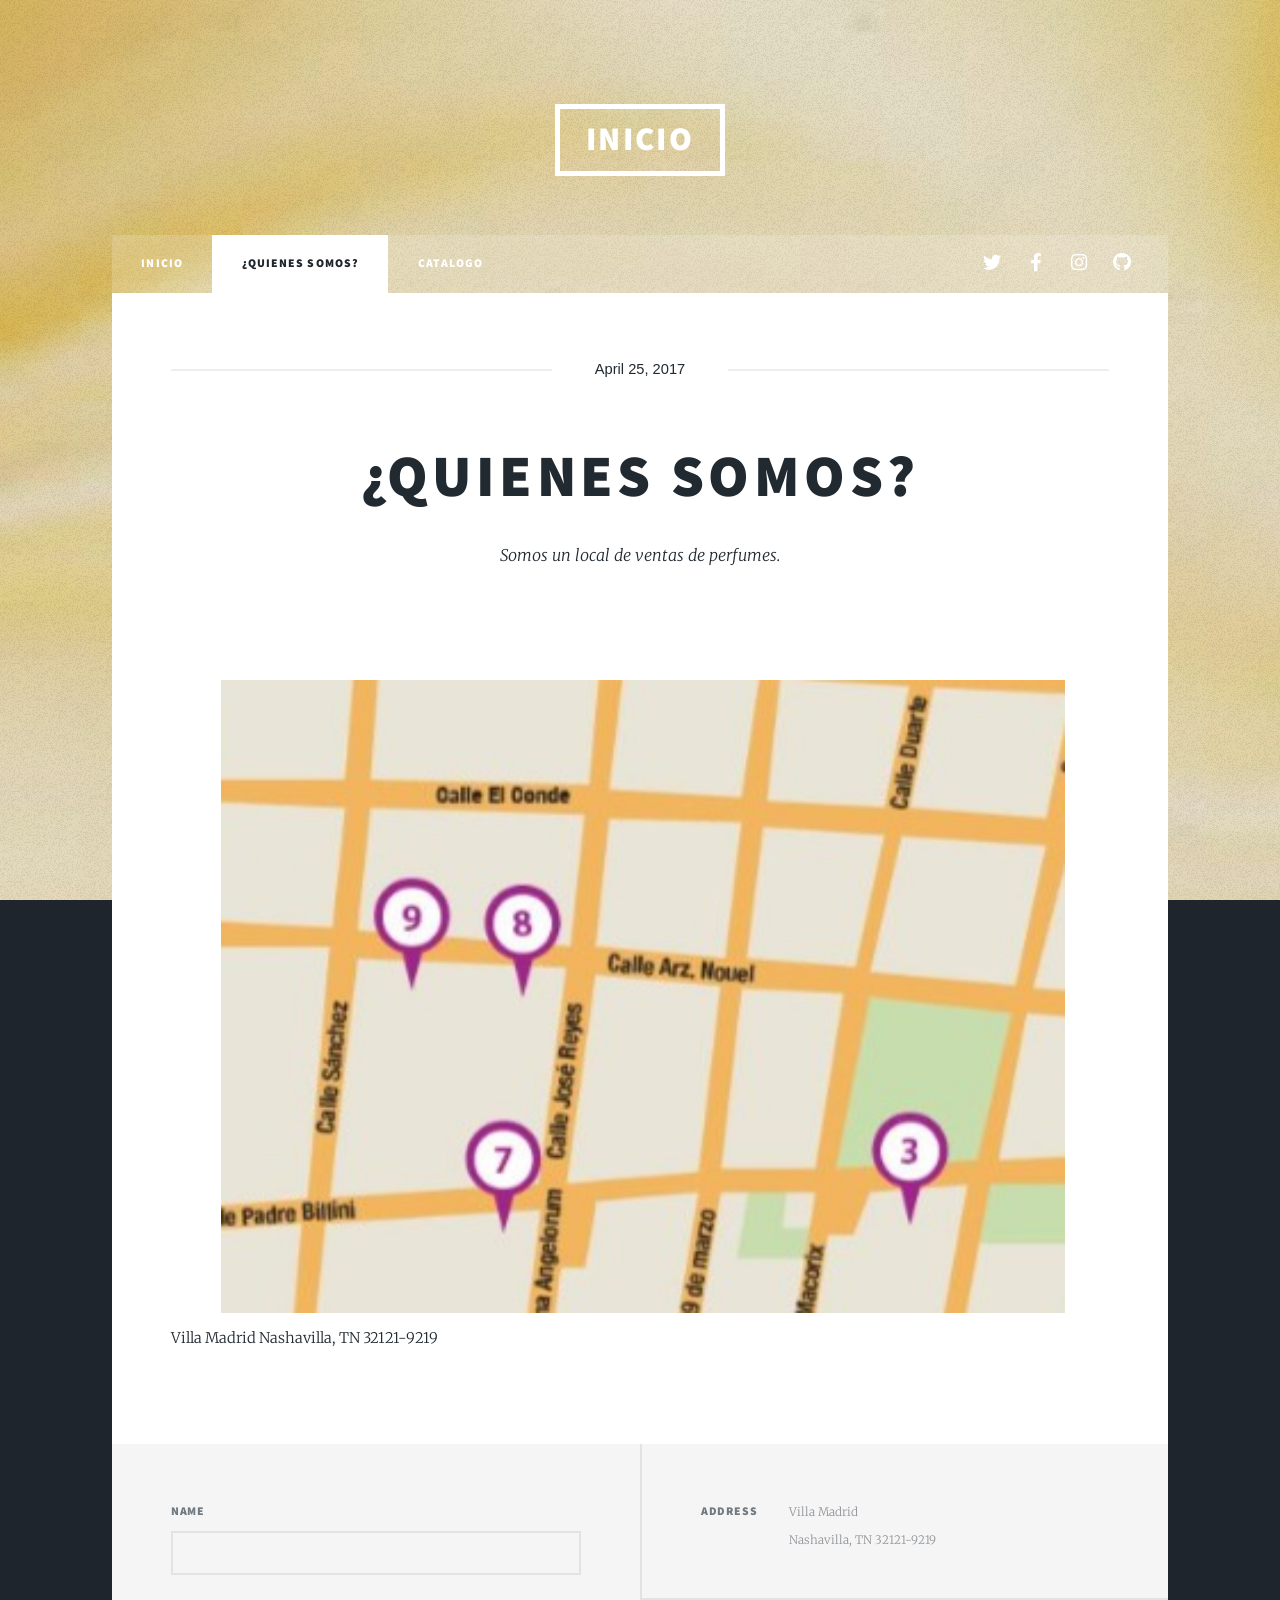
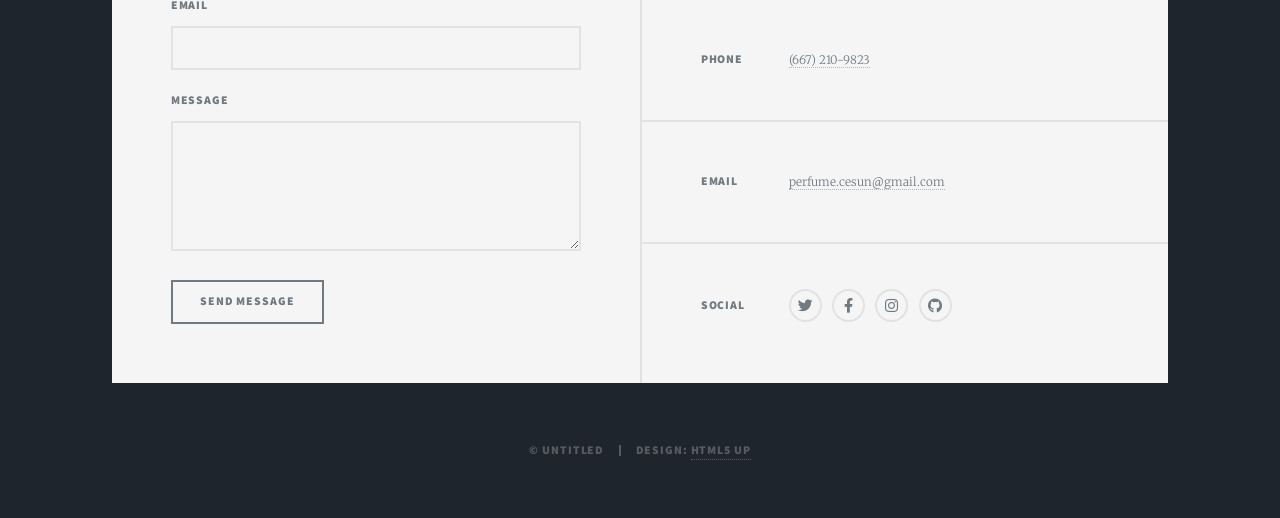
==== generic.html @ 626fb97f "primer commit" ====
<!DOCTYPE HTML>
<!--
	Massively by HTML5 UP
	html5up.net | @ajlkn
	Free for personal and commercial use under the CCA 3.0 license (html5up.net/license)
-->
<html>
	<head>
		<title>Generic Page - Massively by HTML5 UP</title>
		<meta charset="utf-8" />
		<meta name="viewport" content="width=device-width, initial-scale=1, user-scalable=no" />
		<link rel="stylesheet" href="assets/css/main.css" />
		<noscript><link rel="stylesheet" href="assets/css/noscript.css" /></noscript>
	</head>
	<body class="is-preload">

		<!-- Wrapper -->
			<div id="wrapper">

				<!-- Header -->
					<header id="header">
						<a href="index.html" class="logo">Inicio</a>
					</header>

				<!-- Nav -->
					<nav id="nav">
						<ul class="links">
							<li><a href="index.html">Inicio</a></li>
							<li class="active"><a href="generic.html">¿Quienes somos?</a></li>
							<li><a href="elements.html">Catalogo</a></li>
						</ul>
						<ul class="icons">
							<li><a href="#" class="icon brands fa-twitter"><span class="label">Twitter</span></a></li>
							<li><a href="#" class="icon brands fa-facebook-f"><span class="label">Facebook</span></a></li>
							<li><a href="#" class="icon brands fa-instagram"><span class="label">Instagram</span></a></li>
							<li><a href="#" class="icon brands fa-github"><span class="label">GitHub</span></a></li>
						</ul>
					</nav>

				<!-- Main -->
					<div id="main">

						<!-- Post -->
							<section class="post">
								<header class="major">
									<span class="date">April 25, 2017</span>
									<h1>¿Quienes somos?<br />
									</h1>
									<p>Somos un local de ventas de perfumes.</p>
								</header>
								<div class="image main"><img src="images/pic01.jpg" alt="" /></div>
								<p> Villa Madrid Nashavilla, TN 32121-9219 </p>

					</div>

				<!-- Footer -->
					<footer id="footer">
						<section>
							<form method="post" action="#">
								<div class="fields">
									<div class="field">
										<label for="name">Name</label>
										<input type="text" name="name" id="name" />
									</div>
									<div class="field">
										<label for="email">Email</label>
										<input type="text" name="email" id="email" />
									</div>
									<div class="field">
										<label for="message">Message</label>
										<textarea name="message" id="message" rows="3"></textarea>
									</div>
								</div>
								<ul class="actions">
									<li><input type="submit" value="Send Message" /></li>
								</ul>
							</form>
						</section>
						<section class="split contact">
						<section class="alt">
								<h3>Address</h3>
								<p>Villa Madrid<br />
								Nashavilla, TN 32121-9219</p>
							</section>
							<section>
								<h3>Phone</h3>
								<p><a href="#">(667) 210-9823</a></p>
							</section>
							<section>
								<h3>Email</h3>
								<p><a href="#">perfume.cesun@gmail.com</a></p>
							</section>
							<section>
								<h3>Social</h3>
								<ul class="icons alt">
									<li><a href="#" class="icon brands alt fa-twitter"><span class="label">Twitter</span></a></li>
									<li><a href="#" class="icon brands alt fa-facebook-f"><span class="label">Facebook</span></a></li>
									<li><a href="#" class="icon brands alt fa-instagram"><span class="label">Instagram</span></a></li>
									<li><a href="#" class="icon brands alt fa-github"><span class="label">GitHub</span></a></li>
								</ul>
							</section>
						</section>
					</footer>

				<!-- Copyright -->
					<div id="copyright">
						<ul><li>&copy; Untitled</li><li>Design: <a href="https://html5up.net">HTML5 UP</a></li></ul>
					</div>

			</div>

		<!-- Scripts -->
			<script src="assets/js/jquery.min.js"></script>
			<script src="assets/js/jquery.scrollex.min.js"></script>
			<script src="assets/js/jquery.scrolly.min.js"></script>
			<script src="assets/js/browser.min.js"></script>
			<script src="assets/js/breakpoints.min.js"></script>
			<script src="assets/js/util.js"></script>
			<script src="assets/js/main.js"></script>

	</body>
</html>
---- assets/css/main.css ----
@import url(fontawesome-all.min.css);
@import url("https://fonts.googleapis.com/css?family=Merriweather:300,700,300italic,700italic|Source+Sans+Pro:900");

/*
	Massively by HTML5 UP
	html5up.net | @ajlkn
	Free for personal and commercial use under the CCA 3.0 license (html5up.net/license)
*/

html, body, div, span, applet, object,
iframe, h1, h2, h3, h4, h5, h6, p, blockquote,
pre, a, abbr, acronym, address, big, cite,
code, del, dfn, em, img, ins, kbd, q, s, samp,
small, strike, strong, sub, sup, tt, var, b,
u, i, center, dl, dt, dd, ol, ul, li, fieldset,
form, label, legend, table, caption, tbody,
tfoot, thead, tr, th, td, article, aside,
canvas, details, embed, figure, figcaption,
footer, header, hgroup, menu, nav, output, ruby,
section, summary, time, mark, audio, video {
	margin: 0;
	padding: 0;
	border: 0;
	font-size: 100%;
	font: inherit;
	vertical-align: baseline;}

article, aside, details, figcaption, figure,
footer, header, hgroup, menu, nav, section {
	display: block;}

body {
	line-height: 1;
}

ol, ul {
	list-style: none;
}

blockquote, q {
	quotes: none;
}

	blockquote:before, blockquote:after, q:before, q:after {
		content: '';
		content: none;
	}

table {
	border-collapse: collapse;
	border-spacing: 0;
}

body {
	-webkit-text-size-adjust: none;
}

mark {
	background-color: transparent;
	color: inherit;
}

input::-moz-focus-inner {
	border: 0;
	padding: 0;
}

input, select, textarea {
	-moz-appearance: none;
	-webkit-appearance: none;
	-ms-appearance: none;
	appearance: none;
}

/* Basic */

	@-ms-viewport {
		width: device-width;
	}

	body {
		-ms-overflow-style: scrollbar;
	}

	@media screen and (max-width: 480px) {

		html, body {
			min-width: 320px;
		}

	}

	html {
		box-sizing: border-box;
	}

	*, *:before, *:after {
		box-sizing: inherit;
	}

	body {
		background-color: #1e252d;
	}

		body.is-preload *, body.is-preload *:before, body.is-preload *:after {
			-moz-animation: none !important;
			-webkit-animation: none !important;
			-ms-animation: none !important;
			animation: none !important;
			-moz-transition: none !important;
			-webkit-transition: none !important;
			-ms-transition: none !important;
			transition: none !important;
		}

/* Type */

	html {
		font-size: 16pt;
	}

		@media screen and (max-width: 1680px) {

			html {
				font-size: 12pt;
			}

		}

		@media screen and (max-width: 1280px) {

			html {
				font-size: 11pt;
			}

		}

		@media screen and (max-width: 360px) {

			html {
				font-size: 10pt;
			}

		}

	body {
		color: #212931;
	}

	body, input, select, textarea {
		font-family: "Merriweather", Georgia, serif;
		font-weight: 300;
		font-size: 1rem;
		line-height: 2.375;
	}

	a {
		-moz-transition: color 0.2s ease-in-out, background-color 0.2s ease-in-out, border-color 0.2s ease-in-out, box-shadow 0.2s ease-in-out;
		-webkit-transition: color 0.2s ease-in-out, background-color 0.2s ease-in-out, border-color 0.2s ease-in-out, box-shadow 0.2s ease-in-out;
		-ms-transition: color 0.2s ease-in-out, background-color 0.2s ease-in-out, border-color 0.2s ease-in-out, box-shadow 0.2s ease-in-out;
		transition: color 0.2s ease-in-out, background-color 0.2s ease-in-out, border-color 0.2s ease-in-out, box-shadow 0.2s ease-in-out;
		border-bottom: dotted 1px;
		text-decoration: none;
	}

		a:hover {
			border-bottom-color: transparent;
		}

	strong, b {
		font-weight: 600;
	}

	em, i {
		font-style: italic;
	}

	p {
		text-align: justify;
		margin: 0 0 2rem 0;
	}

	h1, h2, h3, h4, h5, h6 {
		font-family: "Source Sans Pro", Helvetica, sans-serif;
		font-weight: 900;
		line-height: 1.5;
		letter-spacing: 0.075em;
		text-transform: uppercase;
		margin: 0 0 1rem 0;
	}

		h1 a, h2 a, h3 a, h4 a, h5 a, h6 a {
			border-bottom: 0;
			color: inherit;
			text-decoration: none;
		}

	h1 {
		font-size: 4rem;
		line-height: 1.1;
		margin: 0 0 2rem 0;
	}

	h2 {
		font-size: 1.75rem;
		line-height: 1.3;
		margin: 0 0 1.5rem 0;
	}

	h3 {
		font-size: 1.25rem;
		margin: 0 0 1.5rem 0;
	}

	h4 {
		font-size: 1rem;
	}

	h5 {
		font-size: 0.9rem;
	}

	h6 {
		font-size: 0.8rem;
	}

	sub {
		font-size: 0.8rem;
		position: relative;
		top: 0.5rem;
	}

	sup {
		font-size: 0.8rem;
		position: relative;
		top: -0.5rem;
	}

	blockquote {
		border-left: solid 4px;
		font-style: italic;
		margin: 0 0 2rem 0;
		padding: 0.5rem 0 0.5rem 2rem;
	}

	code {
		border: solid 2px;
		font-family: "Courier New", monospace;
		font-size: 0.9rem;
		margin: 0 0.25rem;
		padding: 0.25rem 0.65rem;
	}

	pre {
		-webkit-overflow-scrolling: touch;
		font-family: "Courier New", monospace;
		font-size: 0.9rem;
		margin: 0 0 2rem 0;
	}

		pre code {
			display: block;
			line-height: 1.75;
			padding: 1rem 1.5rem;
			overflow-x: auto;
		}

	hr {
		border: 0;
		border-bottom: solid 2px;
		margin: 3rem 0;
	}

		hr.major {
			margin: 5rem 0;
		}

	.align-left {
		text-align: left;
	}

	.align-center {
		text-align: center;
	}

	.align-right {
		text-align: right;
	}

	input, select, textarea {
		color: #212931;
	}

	a {
		color: #212931;
		border-bottom-color: rgba(33, 41, 49, 0.5);
	}

		a:hover {
			border-bottom-color: transparent;
			color: #18bfef !important;
		}

	strong, b {
		color: #212931;
	}

	h1, h2, h3, h4, h5, h6 {
		color: #212931;
	}

	blockquote {
		border-left-color: #eeeeee;
	}

	code {
		background: rgba(220, 220, 220, 0.25);
		border-color: #eeeeee;
	}

	hr {
		border-bottom-color: #eeeeee;
	}

/* Row */

	.row {
		display: flex;
		flex-wrap: wrap;
		box-sizing: border-box;
		align-items: stretch;
	}

		.row > * {
			box-sizing: border-box;
		}

		.row.gtr-uniform > * > :last-child {
			margin-bottom: 0;
		}

		.row.aln-left {
			justify-content: flex-start;
		}

		.row.aln-center {
			justify-content: center;
		}

		.row.aln-right {
			justify-content: flex-end;
		}

		.row.aln-top {
			align-items: flex-start;
		}

		.row.aln-middle {
			align-items: center;
		}

		.row.aln-bottom {
			align-items: flex-end;
		}

		.row > .imp {
			order: -1;
		}

		.row > .col-1 {
			width: 8.33333%;
		}

		.row > .off-1 {
			margin-left: 8.33333%;
		}

		.row > .col-2 {
			width: 16.66667%;
		}

		.row > .off-2 {
			margin-left: 16.66667%;
		}

		.row > .col-3 {
			width: 25%;
		}

		.row > .off-3 {
			margin-left: 25%;
		}

		.row > .col-4 {
			width: 33.33333%;
		}

		.row > .off-4 {
			margin-left: 33.33333%;
		}

		.row > .col-5 {
			width: 41.66667%;
		}

		.row > .off-5 {
			margin-left: 41.66667%;
		}

		.row > .col-6 {
			width: 50%;
		}

		.row > .off-6 {
			margin-left: 50%;
		}

		.row > .col-7 {
			width: 58.33333%;
		}

		.row > .off-7 {
			margin-left: 58.33333%;
		}

		.row > .col-8 {
			width: 66.66667%;
		}

		.row > .off-8 {
			margin-left: 66.66667%;
		}

		.row > .col-9 {
			width: 75%;
		}

		.row > .off-9 {
			margin-left: 75%;
		}

		.row > .col-10 {
			width: 83.33333%;
		}

		.row > .off-10 {
			margin-left: 83.33333%;
		}

		.row > .col-11 {
			width: 91.66667%;
		}

		.row > .off-11 {
			margin-left: 91.66667%;
		}

		.row > .col-12 {
			width: 100%;
		}

		.row > .off-12 {
			margin-left: 100%;
		}

		.row.gtr-0 {
			margin-top: 0;
			margin-left: 0rem;
		}

			.row.gtr-0 > * {
				padding: 0 0 0 0rem;
			}

			.row.gtr-0.gtr-uniform {
				margin-top: 0rem;
			}

				.row.gtr-0.gtr-uniform > * {
					padding-top: 0rem;
				}

		.row.gtr-25 {
			margin-top: 0;
			margin-left: -0.375rem;
		}

			.row.gtr-25 > * {
				padding: 0 0 0 0.375rem;
			}

			.row.gtr-25.gtr-uniform {
				margin-top: -0.375rem;
			}

				.row.gtr-25.gtr-uniform > * {
					padding-top: 0.375rem;
				}

		.row.gtr-50 {
			margin-top: 0;
			margin-left: -0.75rem;
		}

			.row.gtr-50 > * {
				padding: 0 0 0 0.75rem;
			}

			.row.gtr-50.gtr-uniform {
				margin-top: -0.75rem;
			}

				.row.gtr-50.gtr-uniform > * {
					padding-top: 0.75rem;
				}

		.row {
			margin-top: 0;
			margin-left: -1.5rem;
		}

			.row > * {
				padding: 0 0 0 1.5rem;
			}

			.row.gtr-uniform {
				margin-top: -1.5rem;
			}

				.row.gtr-uniform > * {
					padding-top: 1.5rem;
				}

		.row.gtr-150 {
			margin-top: 0;
			margin-left: -2.25rem;
		}

			.row.gtr-150 > * {
				padding: 0 0 0 2.25rem;
			}

			.row.gtr-150.gtr-uniform {
				margin-top: -2.25rem;
			}

				.row.gtr-150.gtr-uniform > * {
					padding-top: 2.25rem;
				}

		.row.gtr-200 {
			margin-top: 0;
			margin-left: -3rem;
		}

			.row.gtr-200 > * {
				padding: 0 0 0 3rem;
			}

			.row.gtr-200.gtr-uniform {
				margin-top: -3rem;
			}

				.row.gtr-200.gtr-uniform > * {
					padding-top: 3rem;
				}

		@media screen and (max-width: 1680px) {

			.row {
				display: flex;
				flex-wrap: wrap;
				box-sizing: border-box;
				align-items: stretch;
			}

				.row > * {
					box-sizing: border-box;
				}

				.row.gtr-uniform > * > :last-child {
					margin-bottom: 0;
				}

				.row.aln-left {
					justify-content: flex-start;
				}

				.row.aln-center {
					justify-content: center;
				}

				.row.aln-right {
					justify-content: flex-end;
				}

				.row.aln-top {
					align-items: flex-start;
				}

				.row.aln-middle {
					align-items: center;
				}

				.row.aln-bottom {
					align-items: flex-end;
				}

				.row > .imp-xlarge {
					order: -1;
				}

				.row > .col-1-xlarge {
					width: 8.33333%;
				}

				.row > .off-1-xlarge {
					margin-left: 8.33333%;
				}

				.row > .col-2-xlarge {
					width: 16.66667%;
				}

				.row > .off-2-xlarge {
					margin-left: 16.66667%;
				}

				.row > .col-3-xlarge {
					width: 25%;
				}

				.row > .off-3-xlarge {
					margin-left: 25%;
				}

				.row > .col-4-xlarge {
					width: 33.33333%;
				}

				.row > .off-4-xlarge {
					margin-left: 33.33333%;
				}

				.row > .col-5-xlarge {
					width: 41.66667%;
				}

				.row > .off-5-xlarge {
					margin-left: 41.66667%;
				}

				.row > .col-6-xlarge {
					width: 50%;
				}

				.row > .off-6-xlarge {
					margin-left: 50%;
				}

				.row > .col-7-xlarge {
					width: 58.33333%;
				}

				.row > .off-7-xlarge {
					margin-left: 58.33333%;
				}

				.row > .col-8-xlarge {
					width: 66.66667%;
				}

				.row > .off-8-xlarge {
					margin-left: 66.66667%;
				}

				.row > .col-9-xlarge {
					width: 75%;
				}

				.row > .off-9-xlarge {
					margin-left: 75%;
				}

				.row > .col-10-xlarge {
					width: 83.33333%;
				}

				.row > .off-10-xlarge {
					margin-left: 83.33333%;
				}

				.row > .col-11-xlarge {
					width: 91.66667%;
				}

				.row > .off-11-xlarge {
					margin-left: 91.66667%;
				}

				.row > .col-12-xlarge {
					width: 100%;
				}

				.row > .off-12-xlarge {
					margin-left: 100%;
				}

				.row.gtr-0 {
					margin-top: 0;
					margin-left: 0rem;
				}

					.row.gtr-0 > * {
						padding: 0 0 0 0rem;
					}

					.row.gtr-0.gtr-uniform {
						margin-top: 0rem;
					}

						.row.gtr-0.gtr-uniform > * {
							padding-top: 0rem;
						}

				.row.gtr-25 {
					margin-top: 0;
					margin-left: -0.375rem;
				}

					.row.gtr-25 > * {
						padding: 0 0 0 0.375rem;
					}

					.row.gtr-25.gtr-uniform {
						margin-top: -0.375rem;
					}

						.row.gtr-25.gtr-uniform > * {
							padding-top: 0.375rem;
						}

				.row.gtr-50 {
					margin-top: 0;
					margin-left: -0.75rem;
				}

					.row.gtr-50 > * {
						padding: 0 0 0 0.75rem;
					}

					.row.gtr-50.gtr-uniform {
						margin-top: -0.75rem;
					}

						.row.gtr-50.gtr-uniform > * {
							padding-top: 0.75rem;
						}

				.row {
					margin-top: 0;
					margin-left: -1.5rem;
				}

					.row > * {
						padding: 0 0 0 1.5rem;
					}

					.row.gtr-uniform {
						margin-top: -1.5rem;
					}

						.row.gtr-uniform > * {
							padding-top: 1.5rem;
						}

				.row.gtr-150 {
					margin-top: 0;
					margin-left: -2.25rem;
				}

					.row.gtr-150 > * {
						padding: 0 0 0 2.25rem;
					}

					.row.gtr-150.gtr-uniform {
						margin-top: -2.25rem;
					}

						.row.gtr-150.gtr-uniform > * {
							padding-top: 2.25rem;
						}

				.row.gtr-200 {
					margin-top: 0;
					margin-left: -3rem;
				}

					.row.gtr-200 > * {
						padding: 0 0 0 3rem;
					}

					.row.gtr-200.gtr-uniform {
						margin-top: -3rem;
					}

						.row.gtr-200.gtr-uniform > * {
							padding-top: 3rem;
						}

		}

		@media screen and (max-width: 1280px) {

			.row {
				display: flex;
				flex-wrap: wrap;
				box-sizing: border-box;
				align-items: stretch;
			}

				.row > * {
					box-sizing: border-box;
				}

				.row.gtr-uniform > * > :last-child {
					margin-bottom: 0;
				}

				.row.aln-left {
					justify-content: flex-start;
				}

				.row.aln-center {
					justify-content: center;
				}

				.row.aln-right {
					justify-content: flex-end;
				}

				.row.aln-top {
					align-items: flex-start;
				}

				.row.aln-middle {
					align-items: center;
				}

				.row.aln-bottom {
					align-items: flex-end;
				}

				.row > .imp-large {
					order: -1;
				}

				.row > .col-1-large {
					width: 8.33333%;
				}

				.row > .off-1-large {
					margin-left: 8.33333%;
				}

				.row > .col-2-large {
					width: 16.66667%;
				}

				.row > .off-2-large {
					margin-left: 16.66667%;
				}

				.row > .col-3-large {
					width: 25%;
				}

				.row > .off-3-large {
					margin-left: 25%;
				}

				.row > .col-4-large {
					width: 33.33333%;
				}

				.row > .off-4-large {
					margin-left: 33.33333%;
				}

				.row > .col-5-large {
					width: 41.66667%;
				}

				.row > .off-5-large {
					margin-left: 41.66667%;
				}

				.row > .col-6-large {
					width: 50%;
				}

				.row > .off-6-large {
					margin-left: 50%;
				}

				.row > .col-7-large {
					width: 58.33333%;
				}

				.row > .off-7-large {
					margin-left: 58.33333%;
				}

				.row > .col-8-large {
					width: 66.66667%;
				}

				.row > .off-8-large {
					margin-left: 66.66667%;
				}

				.row > .col-9-large {
					width: 75%;
				}

				.row > .off-9-large {
					margin-left: 75%;
				}

				.row > .col-10-large {
					width: 83.33333%;
				}

				.row > .off-10-large {
					margin-left: 83.33333%;
				}

				.row > .col-11-large {
					width: 91.66667%;
				}

				.row > .off-11-large {
					margin-left: 91.66667%;
				}

				.row > .col-12-large {
					width: 100%;
				}

				.row > .off-12-large {
					margin-left: 100%;
				}

				.row.gtr-0 {
					margin-top: 0;
					margin-left: 0rem;
				}

					.row.gtr-0 > * {
						padding: 0 0 0 0rem;
					}

					.row.gtr-0.gtr-uniform {
						margin-top: 0rem;
					}

						.row.gtr-0.gtr-uniform > * {
							padding-top: 0rem;
						}

				.row.gtr-25 {
					margin-top: 0;
					margin-left: -0.375rem;
				}

					.row.gtr-25 > * {
						padding: 0 0 0 0.375rem;
					}

					.row.gtr-25.gtr-uniform {
						margin-top: -0.375rem;
					}

						.row.gtr-25.gtr-uniform > * {
							padding-top: 0.375rem;
						}

				.row.gtr-50 {
					margin-top: 0;
					margin-left: -0.75rem;
				}

					.row.gtr-50 > * {
						padding: 0 0 0 0.75rem;
					}

					.row.gtr-50.gtr-uniform {
						margin-top: -0.75rem;
					}

						.row.gtr-50.gtr-uniform > * {
							padding-top: 0.75rem;
						}

				.row {
					margin-top: 0;
					margin-left: -1.5rem;
				}

					.row > * {
						padding: 0 0 0 1.5rem;
					}

					.row.gtr-uniform {
						margin-top: -1.5rem;
					}

						.row.gtr-uniform > * {
							padding-top: 1.5rem;
						}

				.row.gtr-150 {
					margin-top: 0;
					margin-left: -2.25rem;
				}

					.row.gtr-150 > * {
						padding: 0 0 0 2.25rem;
					}

					.row.gtr-150.gtr-uniform {
						margin-top: -2.25rem;
					}

						.row.gtr-150.gtr-uniform > * {
							padding-top: 2.25rem;
						}

				.row.gtr-200 {
					margin-top: 0;
					margin-left: -3rem;
				}

					.row.gtr-200 > * {
						padding: 0 0 0 3rem;
					}

					.row.gtr-200.gtr-uniform {
						margin-top: -3rem;
					}

						.row.gtr-200.gtr-uniform > * {
							padding-top: 3rem;
						}

		}

		@media screen and (max-width: 980px) {

			.row {
				display: flex;
				flex-wrap: wrap;
				box-sizing: border-box;
				align-items: stretch;
			}

				.row > * {
					box-sizing: border-box;
				}

				.row.gtr-uniform > * > :last-child {
					margin-bottom: 0;
				}

				.row.aln-left {
					justify-content: flex-start;
				}

				.row.aln-center {
					justify-content: center;
				}

				.row.aln-right {
					justify-content: flex-end;
				}

				.row.aln-top {
					align-items: flex-start;
				}

				.row.aln-middle {
					align-items: center;
				}

				.row.aln-bottom {
					align-items: flex-end;
				}

				.row > .imp-medium {
					order: -1;
				}

				.row > .col-1-medium {
					width: 8.33333%;
				}

				.row > .off-1-medium {
					margin-left: 8.33333%;
				}

				.row > .col-2-medium {
					width: 16.66667%;
				}

				.row > .off-2-medium {
					margin-left: 16.66667%;
				}

				.row > .col-3-medium {
					width: 25%;
				}

				.row > .off-3-medium {
					margin-left: 25%;
				}

				.row > .col-4-medium {
					width: 33.33333%;
				}

				.row > .off-4-medium {
					margin-left: 33.33333%;
				}

				.row > .col-5-medium {
					width: 41.66667%;
				}

				.row > .off-5-medium {
					margin-left: 41.66667%;
				}

				.row > .col-6-medium {
					width: 50%;
				}

				.row > .off-6-medium {
					margin-left: 50%;
				}

				.row > .col-7-medium {
					width: 58.33333%;
				}

				.row > .off-7-medium {
					margin-left: 58.33333%;
				}

				.row > .col-8-medium {
					width: 66.66667%;
				}

				.row > .off-8-medium {
					margin-left: 66.66667%;
				}

				.row > .col-9-medium {
					width: 75%;
				}

				.row > .off-9-medium {
					margin-left: 75%;
				}

				.row > .col-10-medium {
					width: 83.33333%;
				}

				.row > .off-10-medium {
					margin-left: 83.33333%;
				}

				.row > .col-11-medium {
					width: 91.66667%;
				}

				.row > .off-11-medium {
					margin-left: 91.66667%;
				}

				.row > .col-12-medium {
					width: 100%;
				}

				.row > .off-12-medium {
					margin-left: 100%;
				}

				.row.gtr-0 {
					margin-top: 0;
					margin-left: 0rem;
				}

					.row.gtr-0 > * {
						padding: 0 0 0 0rem;
					}

					.row.gtr-0.gtr-uniform {
						margin-top: 0rem;
					}

						.row.gtr-0.gtr-uniform > * {
							padding-top: 0rem;
						}

				.row.gtr-25 {
					margin-top: 0;
					margin-left: -0.375rem;
				}

					.row.gtr-25 > * {
						padding: 0 0 0 0.375rem;
					}

					.row.gtr-25.gtr-uniform {
						margin-top: -0.375rem;
					}

						.row.gtr-25.gtr-uniform > * {
							padding-top: 0.375rem;
						}

				.row.gtr-50 {
					margin-top: 0;
					margin-left: -0.75rem;
				}

					.row.gtr-50 > * {
						padding: 0 0 0 0.75rem;
					}

					.row.gtr-50.gtr-uniform {
						margin-top: -0.75rem;
					}

						.row.gtr-50.gtr-uniform > * {
							padding-top: 0.75rem;
						}

				.row {
					margin-top: 0;
					margin-left: -1.5rem;
				}

					.row > * {
						padding: 0 0 0 1.5rem;
					}

					.row.gtr-uniform {
						margin-top: -1.5rem;
					}

						.row.gtr-uniform > * {
							padding-top: 1.5rem;
						}

				.row.gtr-150 {
					margin-top: 0;
					margin-left: -2.25rem;
				}

					.row.gtr-150 > * {
						padding: 0 0 0 2.25rem;
					}

					.row.gtr-150.gtr-uniform {
						margin-top: -2.25rem;
					}

						.row.gtr-150.gtr-uniform > * {
							padding-top: 2.25rem;
						}

				.row.gtr-200 {
					margin-top: 0;
					margin-left: -3rem;
				}

					.row.gtr-200 > * {
						padding: 0 0 0 3rem;
					}

					.row.gtr-200.gtr-uniform {
						margin-top: -3rem;
					}

						.row.gtr-200.gtr-uniform > * {
							padding-top: 3rem;
						}

		}

		@media screen and (max-width: 736px) {

			.row {
				display: flex;
				flex-wrap: wrap;
				box-sizing: border-box;
				align-items: stretch;
			}

				.row > * {
					box-sizing: border-box;
				}

				.row.gtr-uniform > * > :last-child {
					margin-bottom: 0;
				}

				.row.aln-left {
					justify-content: flex-start;
				}

				.row.aln-center {
					justify-content: center;
				}

				.row.aln-right {
					justify-content: flex-end;
				}

				.row.aln-top {
					align-items: flex-start;
				}

				.row.aln-middle {
					align-items: center;
				}

				.row.aln-bottom {
					align-items: flex-end;
				}

				.row > .imp-small {
					order: -1;
				}

				.row > .col-1-small {
					width: 8.33333%;
				}

				.row > .off-1-small {
					margin-left: 8.33333%;
				}

				.row > .col-2-small {
					width: 16.66667%;
				}

				.row > .off-2-small {
					margin-left: 16.66667%;
				}

				.row > .col-3-small {
					width: 25%;
				}

				.row > .off-3-small {
					margin-left: 25%;
				}

				.row > .col-4-small {
					width: 33.33333%;
				}

				.row > .off-4-small {
					margin-left: 33.33333%;
				}

				.row > .col-5-small {
					width: 41.66667%;
				}

				.row > .off-5-small {
					margin-left: 41.66667%;
				}

				.row > .col-6-small {
					width: 50%;
				}

				.row > .off-6-small {
					margin-left: 50%;
				}

				.row > .col-7-small {
					width: 58.33333%;
				}

				.row > .off-7-small {
					margin-left: 58.33333%;
				}

				.row > .col-8-small {
					width: 66.66667%;
				}

				.row > .off-8-small {
					margin-left: 66.66667%;
				}

				.row > .col-9-small {
					width: 75%;
				}

				.row > .off-9-small {
					margin-left: 75%;
				}

				.row > .col-10-small {
					width: 83.33333%;
				}

				.row > .off-10-small {
					margin-left: 83.33333%;
				}

				.row > .col-11-small {
					width: 91.66667%;
				}

				.row > .off-11-small {
					margin-left: 91.66667%;
				}

				.row > .col-12-small {
					width: 100%;
				}

				.row > .off-12-small {
					margin-left: 100%;
				}

				.row.gtr-0 {
					margin-top: 0;
					margin-left: 0rem;
				}

					.row.gtr-0 > * {
						padding: 0 0 0 0rem;
					}

					.row.gtr-0.gtr-uniform {
						margin-top: 0rem;
					}

						.row.gtr-0.gtr-uniform > * {
							padding-top: 0rem;
						}

				.row.gtr-25 {
					margin-top: 0;
					margin-left: -0.375rem;
				}

					.row.gtr-25 > * {
						padding: 0 0 0 0.375rem;
					}

					.row.gtr-25.gtr-uniform {
						margin-top: -0.375rem;
					}

						.row.gtr-25.gtr-uniform > * {
							padding-top: 0.375rem;
						}

				.row.gtr-50 {
					margin-top: 0;
					margin-left: -0.75rem;
				}

					.row.gtr-50 > * {
						padding: 0 0 0 0.75rem;
					}

					.row.gtr-50.gtr-uniform {
						margin-top: -0.75rem;
					}

						.row.gtr-50.gtr-uniform > * {
							padding-top: 0.75rem;
						}

				.row {
					margin-top: 0;
					margin-left: -1.5rem;
				}

					.row > * {
						padding: 0 0 0 1.5rem;
					}

					.row.gtr-uniform {
						margin-top: -1.5rem;
					}

						.row.gtr-uniform > * {
							padding-top: 1.5rem;
						}

				.row.gtr-150 {
					margin-top: 0;
					margin-left: -2.25rem;
				}

					.row.gtr-150 > * {
						padding: 0 0 0 2.25rem;
					}

					.row.gtr-150.gtr-uniform {
						margin-top: -2.25rem;
					}

						.row.gtr-150.gtr-uniform > * {
							padding-top: 2.25rem;
						}

				.row.gtr-200 {
					margin-top: 0;
					margin-left: -3rem;
				}

					.row.gtr-200 > * {
						padding: 0 0 0 3rem;
					}

					.row.gtr-200.gtr-uniform {
						margin-top: -3rem;
					}

						.row.gtr-200.gtr-uniform > * {
							padding-top: 3rem;
						}

		}

		@media screen and (max-width: 480px) {

			.row {
				display: flex;
				flex-wrap: wrap;
				box-sizing: border-box;
				align-items: stretch;
			}

				.row > * {
					box-sizing: border-box;
				}

				.row.gtr-uniform > * > :last-child {
					margin-bottom: 0;
				}

				.row.aln-left {
					justify-content: flex-start;
				}

				.row.aln-center {
					justify-content: center;
				}

				.row.aln-right {
					justify-content: flex-end;
				}

				.row.aln-top {
					align-items: flex-start;
				}

				.row.aln-middle {
					align-items: center;
				}

				.row.aln-bottom {
					align-items: flex-end;
				}

				.row > .imp-xsmall {
					order: -1;
				}

				.row > .col-1-xsmall {
					width: 8.33333%;
				}

				.row > .off-1-xsmall {
					margin-left: 8.33333%;
				}

				.row > .col-2-xsmall {
					width: 16.66667%;
				}

				.row > .off-2-xsmall {
					margin-left: 16.66667%;
				}

				.row > .col-3-xsmall {
					width: 25%;
				}

				.row > .off-3-xsmall {
					margin-left: 25%;
				}

				.row > .col-4-xsmall {
					width: 33.33333%;
				}

				.row > .off-4-xsmall {
					margin-left: 33.33333%;
				}

				.row > .col-5-xsmall {
					width: 41.66667%;
				}

				.row > .off-5-xsmall {
					margin-left: 41.66667%;
				}

				.row > .col-6-xsmall {
					width: 50%;
				}

				.row > .off-6-xsmall {
					margin-left: 50%;
				}

				.row > .col-7-xsmall {
					width: 58.33333%;
				}

				.row > .off-7-xsmall {
					margin-left: 58.33333%;
				}

				.row > .col-8-xsmall {
					width: 66.66667%;
				}

				.row > .off-8-xsmall {
					margin-left: 66.66667%;
				}

				.row > .col-9-xsmall {
					width: 75%;
				}

				.row > .off-9-xsmall {
					margin-left: 75%;
				}

				.row > .col-10-xsmall {
					width: 83.33333%;
				}

				.row > .off-10-xsmall {
					margin-left: 83.33333%;
				}

				.row > .col-11-xsmall {
					width: 91.66667%;
				}

				.row > .off-11-xsmall {
					margin-left: 91.66667%;
				}

				.row > .col-12-xsmall {
					width: 100%;
				}

				.row > .off-12-xsmall {
					margin-left: 100%;
				}

				.row.gtr-0 {
					margin-top: 0;
					margin-left: 0rem;
				}

					.row.gtr-0 > * {
						padding: 0 0 0 0rem;
					}

					.row.gtr-0.gtr-uniform {
						margin-top: 0rem;
					}

						.row.gtr-0.gtr-uniform > * {
							padding-top: 0rem;
						}

				.row.gtr-25 {
					margin-top: 0;
					margin-left: -0.375rem;
				}

					.row.gtr-25 > * {
						padding: 0 0 0 0.375rem;
					}

					.row.gtr-25.gtr-uniform {
						margin-top: -0.375rem;
					}

						.row.gtr-25.gtr-uniform > * {
							padding-top: 0.375rem;
						}

				.row.gtr-50 {
					margin-top: 0;
					margin-left: -0.75rem;
				}

					.row.gtr-50 > * {
						padding: 0 0 0 0.75rem;
					}

					.row.gtr-50.gtr-uniform {
						margin-top: -0.75rem;
					}

						.row.gtr-50.gtr-uniform > * {
							padding-top: 0.75rem;
						}

				.row {
					margin-top: 0;
					margin-left: -1.5rem;
				}

					.row > * {
						padding: 0 0 0 1.5rem;
					}

					.row.gtr-uniform {
						margin-top: -1.5rem;
					}

						.row.gtr-uniform > * {
							padding-top: 1.5rem;
						}

				.row.gtr-150 {
					margin-top: 0;
					margin-left: -2.25rem;
				}

					.row.gtr-150 > * {
						padding: 0 0 0 2.25rem;
					}

					.row.gtr-150.gtr-uniform {
						margin-top: -2.25rem;
					}

						.row.gtr-150.gtr-uniform > * {
							padding-top: 2.25rem;
						}

				.row.gtr-200 {
					margin-top: 0;
					margin-left: -3rem;
				}

					.row.gtr-200 > * {
						padding: 0 0 0 3rem;
					}

					.row.gtr-200.gtr-uniform {
						margin-top: -3rem;
					}

						.row.gtr-200.gtr-uniform > * {
							padding-top: 3rem;
						}

		}

		@media screen and (max-width: 360px) {

			.row {
				display: flex;
				flex-wrap: wrap;
				box-sizing: border-box;
				align-items: stretch;
			}

				.row > * {
					box-sizing: border-box;
				}

				.row.gtr-uniform > * > :last-child {
					margin-bottom: 0;
				}

				.row.aln-left {
					justify-content: flex-start;
				}

				.row.aln-center {
					justify-content: center;
				}

				.row.aln-right {
					justify-content: flex-end;
				}

				.row.aln-top {
					align-items: flex-start;
				}

				.row.aln-middle {
					align-items: center;
				}

				.row.aln-bottom {
					align-items: flex-end;
				}

				.row > .imp-xxsmall {
					order: -1;
				}

				.row > .col-1-xxsmall {
					width: 8.33333%;
				}

				.row > .off-1-xxsmall {
					margin-left: 8.33333%;
				}

				.row > .col-2-xxsmall {
					width: 16.66667%;
				}

				.row > .off-2-xxsmall {
					margin-left: 16.66667%;
				}

				.row > .col-3-xxsmall {
					width: 25%;
				}

				.row > .off-3-xxsmall {
					margin-left: 25%;
				}

				.row > .col-4-xxsmall {
					width: 33.33333%;
				}

				.row > .off-4-xxsmall {
					margin-left: 33.33333%;
				}

				.row > .col-5-xxsmall {
					width: 41.66667%;
				}

				.row > .off-5-xxsmall {
					margin-left: 41.66667%;
				}

				.row > .col-6-xxsmall {
					width: 50%;
				}

				.row > .off-6-xxsmall {
					margin-left: 50%;
				}

				.row > .col-7-xxsmall {
					width: 58.33333%;
				}

				.row > .off-7-xxsmall {
					margin-left: 58.33333%;
				}

				.row > .col-8-xxsmall {
					width: 66.66667%;
				}

				.row > .off-8-xxsmall {
					margin-left: 66.66667%;
				}

				.row > .col-9-xxsmall {
					width: 75%;
				}

				.row > .off-9-xxsmall {
					margin-left: 75%;
				}

				.row > .col-10-xxsmall {
					width: 83.33333%;
				}

				.row > .off-10-xxsmall {
					margin-left: 83.33333%;
				}

				.row > .col-11-xxsmall {
					width: 91.66667%;
				}

				.row > .off-11-xxsmall {
					margin-left: 91.66667%;
				}

				.row > .col-12-xxsmall {
					width: 100%;
				}

				.row > .off-12-xxsmall {
					margin-left: 100%;
				}

				.row.gtr-0 {
					margin-top: 0;
					margin-left: 0rem;
				}

					.row.gtr-0 > * {
						padding: 0 0 0 0rem;
					}

					.row.gtr-0.gtr-uniform {
						margin-top: 0rem;
					}

						.row.gtr-0.gtr-uniform > * {
							padding-top: 0rem;
						}

				.row.gtr-25 {
					margin-top: 0;
					margin-left: -0.375rem;
				}

					.row.gtr-25 > * {
						padding: 0 0 0 0.375rem;
					}

					.row.gtr-25.gtr-uniform {
						margin-top: -0.375rem;
					}

						.row.gtr-25.gtr-uniform > * {
							padding-top: 0.375rem;
						}

				.row.gtr-50 {
					margin-top: 0;
					margin-left: -0.75rem;
				}

					.row.gtr-50 > * {
						padding: 0 0 0 0.75rem;
					}

					.row.gtr-50.gtr-uniform {
						margin-top: -0.75rem;
					}

						.row.gtr-50.gtr-uniform > * {
							padding-top: 0.75rem;
						}

				.row {
					margin-top: 0;
					margin-left: -1.5rem;
				}

					.row > * {
						padding: 0 0 0 1.5rem;
					}

					.row.gtr-uniform {
						margin-top: -1.5rem;
					}

						.row.gtr-uniform > * {
							padding-top: 1.5rem;
						}

				.row.gtr-150 {
					margin-top: 0;
					margin-left: -2.25rem;
				}

					.row.gtr-150 > * {
						padding: 0 0 0 2.25rem;
					}

					.row.gtr-150.gtr-uniform {
						margin-top: -2.25rem;
					}

						.row.gtr-150.gtr-uniform > * {
							padding-top: 2.25rem;
						}

				.row.gtr-200 {
					margin-top: 0;
					margin-left: -3rem;
				}

					.row.gtr-200 > * {
						padding: 0 0 0 3rem;
					}

					.row.gtr-200.gtr-uniform {
						margin-top: -3rem;
					}

						.row.gtr-200.gtr-uniform > * {
							padding-top: 3rem;
						}

		}

/* Box */

	.box {
		border: solid 2px;
		margin-bottom: 2rem;
		padding: 1.5rem;
	}

		.box > :last-child,
		.box > :last-child > :last-child,
		.box > :last-child > :last-child > :last-child {
			margin-bottom: 0;
		}

		.box.alt {
			border: 0;
			border-radius: 0;
			padding: 0;
		}

	.box {
		border-color: #eeeeee;
	}

/* Button */

	input[type="submit"],
	input[type="reset"],
	input[type="button"],
	button,
	.button {
		-moz-appearance: none;
		-webkit-appearance: none;
		-ms-appearance: none;
		appearance: none;
		-moz-transition: background-color 0.2s ease-in-out, box-shadow 0.2s ease-in-out, color 0.2s ease-in-out;
		-webkit-transition: background-color 0.2s ease-in-out, box-shadow 0.2s ease-in-out, color 0.2s ease-in-out;
		-ms-transition: background-color 0.2s ease-in-out, box-shadow 0.2s ease-in-out, color 0.2s ease-in-out;
		transition: background-color 0.2s ease-in-out, box-shadow 0.2s ease-in-out, color 0.2s ease-in-out;
		border: 0;
		border-radius: 0;
		cursor: pointer;
		display: inline-block;
		font-family: "Source Sans Pro", Helvetica, sans-serif;
		font-size: 0.8rem;
		font-weight: 900;
		letter-spacing: 0.075em;
		height: 3rem;
		line-height: 3rem;
		padding: 0 2rem;
		text-align: center;
		text-decoration: none;
		text-transform: uppercase;
		white-space: nowrap;
	}

		input[type="submit"].icon:before,
		input[type="reset"].icon:before,
		input[type="button"].icon:before,
		button.icon:before,
		.button.icon:before {
			margin-right: 0.5rem;
		}

		input[type="submit"].icon.solo,
		input[type="reset"].icon.solo,
		input[type="button"].icon.solo,
		button.icon.solo,
		.button.icon.solo {
			position: relative;
			width: 4rem;
			height: 4rem;
			line-height: 4rem;
			border-radius: 4rem;
			text-indent: 4rem;
			overflow: hidden;
			padding: 0;
			white-space: nowrap;
		}

			input[type="submit"].icon.solo:before,
			input[type="reset"].icon.solo:before,
			input[type="button"].icon.solo:before,
			button.icon.solo:before,
			.button.icon.solo:before {
				position: absolute;
				display: block;
				top: 0;
				left: 0;
				width: inherit;
				height: inherit;
				line-height: inherit;
				font-size: 1.25rem;
				margin-right: 0;
				text-align: center;
				text-indent: 0;
			}

		input[type="submit"].fit,
		input[type="reset"].fit,
		input[type="button"].fit,
		button.fit,
		.button.fit {
			width: 100%;
		}

		input[type="submit"].small,
		input[type="reset"].small,
		input[type="button"].small,
		button.small,
		.button.small {
			font-size: 0.7rem;
			height: 2.5rem;
			line-height: 2.5rem;
			padding: 0 1.5rem;
		}

		input[type="submit"].large,
		input[type="reset"].large,
		input[type="button"].large,
		button.large,
		.button.large {
			font-size: 0.9rem;
			height: 3.5rem;
			line-height: 3.5rem;
			padding: 0 2.75rem;
		}

		@media screen and (max-width: 980px) {

			input[type="submit"],
			input[type="reset"],
			input[type="button"],
			button,
			.button {
				font-size: 0.9rem;
				height: 3.25rem;
				line-height: 3.25rem;
			}

				input[type="submit"].large,
				input[type="reset"].large,
				input[type="button"].large,
				button.large,
				.button.large {
					font-size: 1rem;
					height: 3.75rem;
					line-height: 3.75rem;
				}

		}

		input[type="submit"].disabled, input[type="submit"]:disabled,
		input[type="reset"].disabled,
		input[type="reset"]:disabled,
		input[type="button"].disabled,
		input[type="button"]:disabled,
		button.disabled,
		button:disabled,
		.button.disabled,
		.button:disabled {
			pointer-events: none;
			opacity: 0.25;
		}

	input[type="submit"],
	input[type="reset"],
	input[type="button"],
	button,
	.button {
		background-color: transparent;
		box-shadow: inset 0 0 0 2px #212931;
		color: #212931 !important;
	}

		input[type="submit"]:hover,
		input[type="reset"]:hover,
		input[type="button"]:hover,
		button:hover,
		.button:hover {
			box-shadow: inset 0 0 0 2px #18bfef;
			color: #18bfef !important;
		}

		input[type="submit"].primary,
		input[type="reset"].primary,
		input[type="button"].primary,
		button.primary,
		.button.primary {
			background-color: #212931;
			box-shadow: none;
			color: #ffffff !important;
		}

			input[type="submit"].primary:hover,
			input[type="reset"].primary:hover,
			input[type="button"].primary:hover,
			button.primary:hover,
			.button.primary:hover {
				background-color: #18bfef;
			}

/* Form */

	form {
		margin: 0 0 2rem 0;
	}

		form > :last-child {
			margin-bottom: 0;
		}

		form > .fields {
			display: -moz-flex;
			display: -webkit-flex;
			display: -ms-flex;
			display: flex;
			-moz-flex-wrap: wrap;
			-webkit-flex-wrap: wrap;
			-ms-flex-wrap: wrap;
			flex-wrap: wrap;
			width: calc(100% + 3rem);
			margin: -1.5rem 0 2rem -1.5rem;
		}

			form > .fields > .field {
				-moz-flex-grow: 0;
				-webkit-flex-grow: 0;
				-ms-flex-grow: 0;
				flex-grow: 0;
				-moz-flex-shrink: 0;
				-webkit-flex-shrink: 0;
				-ms-flex-shrink: 0;
				flex-shrink: 0;
				padding: 1.5rem 0 0 1.5rem;
				width: calc(100% - 1.5rem);
			}

				form > .fields > .field.half {
					width: calc(50% - 0.75rem);
				}

				form > .fields > .field.third {
					width: calc(100%/3 - 0.5rem);
				}

				form > .fields > .field.quarter {
					width: calc(25% - 0.375rem);
				}

		@media screen and (max-width: 480px) {

			form > .fields {
				width: calc(100% + 3rem);
				margin: -1.5rem 0 2rem -1.5rem;
			}

				form > .fields > .field {
					padding: 1.5rem 0 0 1.5rem;
					width: calc(100% - 1.5rem);
				}

					form > .fields > .field.half {
						width: calc(100% - 1.5rem);
					}

					form > .fields > .field.third {
						width: calc(100% - 1.5rem);
					}

					form > .fields > .field.quarter {
						width: calc(100% - 1.5rem);
					}

		}

	label {
		display: block;
		font-family: "Source Sans Pro", Helvetica, sans-serif;
		font-weight: 900;
		line-height: 1.5;
		letter-spacing: 0.075em;
		font-size: 0.8rem;
		text-transform: uppercase;
		margin: 0 0 0.75rem 0;
	}

		@media screen and (max-width: 980px) {

			label {
				font-size: 0.9rem;
			}

		}

	input[type="text"],
	input[type="password"],
	input[type="email"],
	select,
	textarea {
		-moz-appearance: none;
		-webkit-appearance: none;
		-ms-appearance: none;
		appearance: none;
		background: transparent;
		border-radius: 0;
		border: solid 2px;
		color: inherit;
		display: block;
		outline: 0;
		padding: 0 1rem;
		text-decoration: none;
		width: 100%;
	}

		input[type="text"]:invalid,
		input[type="password"]:invalid,
		input[type="email"]:invalid,
		select:invalid,
		textarea:invalid {
			box-shadow: none;
		}

	select {
		background-size: 1.25rem;
		background-repeat: no-repeat;
		background-position: calc(100% - 1rem) center;
		height: 3rem;
		padding-right: 3rem;
		text-overflow: ellipsis;
	}

		select:focus::-ms-value {
			background-color: transparent;
		}

		select::-ms-expand {
			display: none;
		}

	input[type="text"],
	input[type="password"],
	input[type="email"],
	select {
		height: 3rem;
	}

	textarea {
		padding: 0.75rem 1rem;
	}

	input[type="checkbox"],
	input[type="radio"] {
		-moz-appearance: none;
		-webkit-appearance: none;
		-ms-appearance: none;
		appearance: none;
		display: block;
		float: left;
		margin-right: -2rem;
		opacity: 0;
		width: 1rem;
		z-index: -1;
	}

		input[type="checkbox"] + label,
		input[type="radio"] + label {
			text-decoration: none;
			cursor: pointer;
			display: inline-block;
			font-size: 1rem;
			letter-spacing: 0;
			font-family: "Merriweather", Georgia, serif;
			text-transform: none;
			font-weight: 300;
			padding-left: 2.8rem;
			padding-right: 1rem;
			position: relative;
		}

			input[type="checkbox"] + label:before,
			input[type="radio"] + label:before {
				-moz-osx-font-smoothing: grayscale;
				-webkit-font-smoothing: antialiased;
				display: inline-block;
				font-style: normal;
				font-variant: normal;
				text-rendering: auto;
				line-height: 1;
				text-transform: none !important;
				font-family: 'Font Awesome 5 Free';
				font-weight: 900;
			}

			input[type="checkbox"] + label:before,
			input[type="radio"] + label:before {
				border-radius: 0;
				border: solid 2px;
				content: '';
				display: inline-block;
				font-size: 0.8rem;
				height: 1.8rem;
				left: 0;
				line-height: 1.65rem;
				position: absolute;
				text-align: center;
				top: -0.125rem;
				width: 1.8rem;
			}

		input[type="checkbox"]:checked + label:before,
		input[type="radio"]:checked + label:before {
			content: '\f00c';
		}

	input[type="checkbox"] + label:before {
		border-radius: 0;
	}

	input[type="radio"] + label:before {
		border-radius: 100%;
	}

	::-webkit-input-placeholder {
		opacity: 1.0;
	}

	:-moz-placeholder {
		opacity: 1.0;
	}

	::-moz-placeholder {
		opacity: 1.0;
	}

	:-ms-input-placeholder {
		opacity: 1.0;
	}

	label {
		color: #212931;
	}

	input[type="text"],
	input[type="password"],
	input[type="email"],
	select,
	textarea {
		border-color: #eeeeee;
	}

		input[type="text"]:focus,
		input[type="password"]:focus,
		input[type="email"]:focus,
		select:focus,
		textarea:focus {
			border-color: #18bfef;
		}

	select {
		background-image: url("data:image/svg+xml;charset=utf8,%3Csvg xmlns='http://www.w3.org/2000/svg' width='40' height='40' preserveAspectRatio='none' viewBox='0 0 40 40'%3E%3Cpath d='M9.4,12.3l10.4,10.4l10.4-10.4c0.2-0.2,0.5-0.4,0.9-0.4c0.3,0,0.6,0.1,0.9,0.4l3.3,3.3c0.2,0.2,0.4,0.5,0.4,0.9 c0,0.4-0.1,0.6-0.4,0.9L20.7,31.9c-0.2,0.2-0.5,0.4-0.9,0.4c-0.3,0-0.6-0.1-0.9-0.4L4.3,17.3c-0.2-0.2-0.4-0.5-0.4-0.9 c0-0.4,0.1-0.6,0.4-0.9l3.3-3.3c0.2-0.2,0.5-0.4,0.9-0.4S9.1,12.1,9.4,12.3z' fill='%23eeeeee' /%3E%3C/svg%3E");
	}

		select option {
			background-color: #ffffff;
			color: #212931;
		}

	.select-wrapper:before {
		color: #eeeeee;
	}

	input[type="checkbox"] + label,
	input[type="radio"] + label {
		color: #212931;
	}

		input[type="checkbox"] + label:before,
		input[type="radio"] + label:before {
			border-color: #eeeeee;
		}

	input[type="checkbox"]:checked + label:before,
	input[type="radio"]:checked + label:before {
		background-color: #212931;
		border-color: #212931;
		color: #ffffff;
	}

	input[type="checkbox"]:focus + label:before,
	input[type="radio"]:focus + label:before {
		border-color: #18bfef;
	}

	::-webkit-input-placeholder {
		color: #909498 !important;
	}

	:-moz-placeholder {
		color: #909498 !important;
	}

	::-moz-placeholder {
		color: #909498 !important;
	}

	:-ms-input-placeholder {
		color: #909498 !important;
	}

	.formerize-placeholder {
		color: #909498 !important;
	}

/* Icon */

	.icon {
		text-decoration: none;
		border-bottom: none;
		position: relative;
	}

		.icon:before {
			-moz-osx-font-smoothing: grayscale;
			-webkit-font-smoothing: antialiased;
			display: inline-block;
			font-style: normal;
			font-variant: normal;
			text-rendering: auto;
			line-height: 1;
			text-transform: none !important;
			font-family: 'Font Awesome 5 Free';
			font-weight: 400;
		}

		.icon > .label {
			display: none;
		}

		.icon:before {
			line-height: inherit;
		}

		.icon.solid:before {
			font-weight: 900;
		}

		.icon.brands:before {
			font-family: 'Font Awesome 5 Brands';
		}

/* Image */

	.image {
		border: 0;
		display: inline-block;
		position: relative;
	}

		.image img {
			display: block;
		}

		.image.left, .image.right {
			max-width: 40%;
		}

			.image.left img, .image.right img {
				width: 100%;
			}

		.image.left {
			float: left;
			margin: 0 2rem 2rem 0;
			top: 0.75rem;
		}

		.image.right {
			float: right;
			margin: 0 0 2rem 2rem;
			top: 0.75rem;
		}

		.image.fit {
			display: block;
			margin: 2.5rem 0;
			width: 100%;
		}

			.image.fit:first-child {
				margin-top: 0;
			}

			.image.fit img {
				width: 100%;
			}

		.image.main {
			display: block;
			margin: 4rem 0;
			width: 100%;
		}

			.image.main:first-child {
				margin-top: 0;
			}

			.image.main img {
				position: relative;
				top: 50px;
				left: 50px;
				width: 90%;
			}

		@media screen and (max-width: 736px) {

			.image.fit {
				margin: 2rem 0;
			}

			.image.main {
				margin: 2rem 0;
			}

		}

	a.image {
		overflow: hidden;
	}

		a.image img {
			-moz-transition: -moz-transform 0.2s ease-out;
			-webkit-transition: -webkit-transform 0.2s ease-out;
			-ms-transition: -ms-transform 0.2s ease-out;
			transition: transform 0.2s ease-out;
		}

		a.image:hover img {
			-moz-transform: scale(1.05);
			-webkit-transform: scale(1.05);
			-ms-transform: scale(1.05);
			transform: scale(1.05);
		}

/* Actions */

	ul.actions {
		display: -moz-flex;
		display: -webkit-flex;
		display: -ms-flex;
		display: flex;
		cursor: default;
		list-style: none;
		margin-left: -1rem;
		padding-left: 0;
	}

		ul.actions li {
			padding: 0 0 0 1rem;
			vertical-align: middle;
		}

		ul.actions.special {
			-moz-justify-content: center;
			-webkit-justify-content: center;
			-ms-justify-content: center;
			justify-content: center;
			width: 100%;
			margin-left: 0;
		}

			ul.actions.special li:first-child {
				padding-left: 0;
			}

		ul.actions.stacked {
			-moz-flex-direction: column;
			-webkit-flex-direction: column;
			-ms-flex-direction: column;
			flex-direction: column;
			margin-left: 0;
		}

			ul.actions.stacked li {
				padding: 1.3rem 0 0 0;
			}

				ul.actions.stacked li:first-child {
					padding-top: 0;
				}

		ul.actions.fit {
			width: calc(100% + 1rem);
		}

			ul.actions.fit li {
				-moz-flex-grow: 1;
				-webkit-flex-grow: 1;
				-ms-flex-grow: 1;
				flex-grow: 1;
				-moz-flex-shrink: 1;
				-webkit-flex-shrink: 1;
				-ms-flex-shrink: 1;
				flex-shrink: 1;
				width: 100%;
			}

				ul.actions.fit li > * {
					width: 100%;
				}

			ul.actions.fit.stacked {
				width: 100%;
			}

		@media screen and (max-width: 480px) {

			ul.actions:not(.fixed) {
				-moz-flex-direction: column;
				-webkit-flex-direction: column;
				-ms-flex-direction: column;
				flex-direction: column;
				margin-left: 0;
				width: 100% !important;
			}

				ul.actions:not(.fixed) li {
					-moz-flex-grow: 1;
					-webkit-flex-grow: 1;
					-ms-flex-grow: 1;
					flex-grow: 1;
					-moz-flex-shrink: 1;
					-webkit-flex-shrink: 1;
					-ms-flex-shrink: 1;
					flex-shrink: 1;
					padding: 1rem 0 0 0;
					text-align: center;
					width: 100%;
				}

					ul.actions:not(.fixed) li > * {
						width: 100%;
					}

					ul.actions:not(.fixed) li:first-child {
						padding-top: 0;
					}

					ul.actions:not(.fixed) li input[type="submit"],
					ul.actions:not(.fixed) li input[type="reset"],
					ul.actions:not(.fixed) li input[type="button"],
					ul.actions:not(.fixed) li button,
					ul.actions:not(.fixed) li .button {
						width: 100%;
					}

						ul.actions:not(.fixed) li input[type="submit"].icon:before,
						ul.actions:not(.fixed) li input[type="reset"].icon:before,
						ul.actions:not(.fixed) li input[type="button"].icon:before,
						ul.actions:not(.fixed) li button.icon:before,
						ul.actions:not(.fixed) li .button.icon:before {
							margin-left: -0.5rem;
						}

		}

/* Icons */

	ul.icons {
		cursor: default;
		list-style: none;
		padding-left: 0;
	}

		ul.icons li {
			display: inline-block;
			padding: 0 0.5rem 0 0;
			vertical-align: middle;
		}

			ul.icons li:last-child {
				padding-right: 0;
			}

			ul.icons li .icon:before {
				width: 2.25rem;
				height: 2.25rem;
				line-height: 2.25rem;
				display: inline-block;
				text-align: center;
				border-radius: 100%;
				font-size: 1.25rem;
			}

		ul.icons.alt li .icon:before {
			-moz-transition: color 0.2s ease-in-out, background-color 0.2s ease-in-out, border-color 0.2s ease-in-out, box-shadow 0.2s ease-in-out;
			-webkit-transition: color 0.2s ease-in-out, background-color 0.2s ease-in-out, border-color 0.2s ease-in-out, box-shadow 0.2s ease-in-out;
			-ms-transition: color 0.2s ease-in-out, background-color 0.2s ease-in-out, border-color 0.2s ease-in-out, box-shadow 0.2s ease-in-out;
			transition: color 0.2s ease-in-out, background-color 0.2s ease-in-out, border-color 0.2s ease-in-out, box-shadow 0.2s ease-in-out;
			font-size: 1rem;
		}

/* List */

	ol {
		list-style: decimal;
		margin: 0 0 2rem 0;
		padding-left: 1.25rem;
	}

		ol li {
			padding-left: 0.25rem;
		}

	ul {
		list-style: disc;
		margin: 0 0 2rem 0;
		padding-left: 1rem;
	}

		ul li {
			padding-left: 0.5rem;
		}

		ul.divided {
			list-style: none;
			padding-left: 0;
		}

			ul.divided li {
				border-top: solid 1px;
				padding: 0.5rem 0;
			}

				ul.divided li:first-child {
					border-top: 0;
					padding-top: 0;
				}

	dl {
		margin: 0 0 2rem 0;
	}

		dl dt {
			display: block;
			font-weight: 600;
			margin: 0 0 1rem 0;
		}

		dl dd {
			margin-left: 2rem;
		}

	ul.divided li {
		border-top-color: #eeeeee;
	}

	ul.icons li a.icon:hover:before {
		color: #18bfef;
	}

	ul.icons.alt li .icon:before {
		box-shadow: inset 0 0 0 2px #eeeeee;
	}

	ul.icons.alt li a.icon:hover:before {
		box-shadow: inset 0 0 0 2px #18bfef;
	}

/* Section/Article */

	section.special, article.special {
		text-align: center;
	}

	header {
		cursor: default;
	}

		header > .date {
			display: block;
			font-family: 'Lato', 'Arial', sans-serif;
			font-size: 0.8rem;
			height: 1;
			margin: 0 0 1rem 0;
			position: relative;
		}

		header > p {
			font-style: italic;
		}

		header > h1 + p {
			font-size: 1.1rem;
			margin-top: -0.5rem;
			line-height: 2;
		}

		header > h2 + p {
			font-size: 1rem;
			margin-top: -0.75rem;
		}

		header > h3 + p {
			font-size: 0.9rem;
			margin-top: -0.75rem;
		}

		header > h4 + p {
			font-size: 0.8rem;
			margin-top: -0.75rem;
		}

		header.major {
			margin: 0 0 4rem 0;
			text-align: center;
		}

			header.major > :last-child {
				margin-bottom: 0;
			}

			header.major > p {
				margin-top: 0;
				text-align: center;
			}

			header.major > .date {
				font-size: 1rem;
				margin: 0 0 4rem 0;
			}

				header.major > .date:before, header.major > .date:after {
					content: '';
					display: block;
					position: absolute;
					top: 50%;
					width: calc(50% - 6rem);
					border-top: solid 2px;
				}

				header.major > .date:before {
					left: 0;
				}

				header.major > .date:after {
					right: 0;
				}

		@media screen and (max-width: 980px) {

			header br {
				display: none;
			}

		}

		@media screen and (max-width: 736px) {

			header.major {
				margin: 0 0 2rem 0;
			}

		}

	header.major .date:before, header.major .date:after {
		border-top-color: #eeeeee;
	}

/* Table */

	.table-wrapper {
		-webkit-overflow-scrolling: touch;
		overflow-x: auto;
	}

	table {
		margin: 0 0 2rem 0;
		width: 100%;
	}

		table tbody tr {
			border: solid 1px;
			border-left: 0;
			border-right: 0;
		}

		table td {
			padding: 0.75rem 0.75rem;
		}

		table th {
			font-family: "Source Sans Pro", Helvetica, sans-serif;
			font-size: 0.8rem;
			font-weight: 900;
			letter-spacing: 0.075em;
			line-height: 1.5;
			padding: 0 0.75rem 0.75rem 0.75rem;
			text-align: left;
			text-transform: uppercase;
		}

			@media screen and (max-width: 980px) {

				table th {
					font-size: 0.9rem;
				}

			}

		table thead {
			border-bottom: solid 2px;
		}

		table tfoot {
			border-top: solid 2px;
		}

		table.alt {
			border-collapse: separate;
		}

			table.alt tbody tr td {
				border: solid 1px;
				border-left-width: 0;
				border-top-width: 0;
			}

				table.alt tbody tr td:first-child {
					border-left-width: 1px;
				}

			table.alt tbody tr:first-child td {
				border-top-width: 1px;
			}

			table.alt thead {
				border-bottom: 0;
			}

			table.alt tfoot {
				border-top: 0;
			}

	table tbody tr {
		border-color: #eeeeee;
	}

		table tbody tr:nth-child(2n + 1) {
			background-color: rgba(220, 220, 220, 0.25);
		}

	table th {
		color: #212931;
	}

	table thead {
		border-bottom-color: #eeeeee;
	}

	table tfoot {
		border-top-color: #eeeeee;
	}

	table.alt tbody tr td {
		border-color: #eeeeee;
	}

/* Pagination */

	.pagination {
		display: -moz-inline-flex;
		display: -webkit-inline-flex;
		display: -ms-inline-flex;
		display: inline-flex;
		-moz-user-select: none;
		-webkit-user-select: none;
		-ms-user-select: none;
		user-select: none;
		cursor: default;
		list-style: none;
		margin: 0 0 2rem 2px;
		padding: 0;
	}

		.pagination a, .pagination span {
			-moz-transition: background-color 0.2s ease-in-out, border-color 0.2s ease-in-out, box-shadow 0.2s ease-in-out, color 0.2s ease-in-out;
			-webkit-transition: background-color 0.2s ease-in-out, border-color 0.2s ease-in-out, box-shadow 0.2s ease-in-out, color 0.2s ease-in-out;
			-ms-transition: background-color 0.2s ease-in-out, border-color 0.2s ease-in-out, box-shadow 0.2s ease-in-out, color 0.2s ease-in-out;
			transition: background-color 0.2s ease-in-out, border-color 0.2s ease-in-out, box-shadow 0.2s ease-in-out, color 0.2s ease-in-out;
			border: solid 2px;
			display: inline-block;
			font-family: "Source Sans Pro", Helvetica, sans-serif;
			font-size: 0.8rem;
			font-weight: 900;
			height: 3rem;
			letter-spacing: 0.075em;
			line-height: calc(3rem - 4px);
			margin-left: -2px;
			min-width: 3rem;
			position: relative;
			text-align: center;
			text-decoration: none;
			text-transform: uppercase;
		}

		.pagination .next, .pagination .previous {
			text-decoration: none;
			padding: 0 1.75rem;
		}

			.pagination .next:before, .pagination .previous:before {
				-moz-osx-font-smoothing: grayscale;
				-webkit-font-smoothing: antialiased;
				display: inline-block;
				font-style: normal;
				font-variant: normal;
				text-rendering: auto;
				line-height: 1;
				text-transform: none !important;
				font-family: 'Font Awesome 5 Free';
				font-weight: 900;
			}

			.pagination .next:before, .pagination .previous:before {
				display: inline-block;
				color: inherit !important;
				line-height: inherit;
			}

		.pagination .previous:before {
			content: '\f104';
			margin-right: 0.9375em;
		}

		.pagination .next:before {
			content: '\f105';
			float: right;
			margin-left: 0.9375em;
		}

		@media screen and (max-width: 980px) {

			.pagination a, .pagination span {
				font-size: 0.9rem;
			}

		}

		@media screen and (max-width: 480px) {

			.pagination .page, .pagination .extra {
				display: none;
			}

		}

	.pagination a, .pagination span {
		border-color: #eeeeee;
	}

	.pagination a {
		color: #212931 !important;
	}

		.pagination a:hover {
			color: #18bfef !important;
			border-color: #18bfef;
			z-index: 1;
		}

			.pagination a:hover + a,
			.pagination a:hover + span {
				border-left-color: #18bfef;
			}

		.pagination a.active {
			background-color: #eeeeee;
		}

	.pagination span {
		color: #eeeeee;
	}

/* Wrapper */

	#wrapper {
		-moz-transition: opacity 0.5s ease;
		-webkit-transition: opacity 0.5s ease;
		-ms-transition: opacity 0.5s ease;
		transition: opacity 0.5s ease;
		position: relative;
		z-index: 1;
		overflow: hidden;
	}

		#wrapper > .bg {
			position: absolute;
			top: 0;
			left: 0;
			width: 100%;
			height: 100%;
			background-color: #212931;
			background-image: url("../../images/overlay.png"), linear-gradient(0deg, rgba(0, 0, 0, 0.1), rgba(0, 0, 0, 0.1)), url("../../images/bg.jpg");
			background-size: auto,								auto,														100% auto;
			background-position: center,								center,														top center;
			background-repeat: repeat,								no-repeat,													no-repeat;
			background-attachment: scroll,								scroll,														scroll;
			z-index: -1;
		}

			#wrapper > .bg.fixed {
				position: fixed;
				width: 100vw;
				height: 100vh;
			}

		#wrapper.fade-in:before {
			pointer-events: none;
			-moz-transition: opacity 1s ease-in-out;
			-webkit-transition: opacity 1s ease-in-out;
			-ms-transition: opacity 1s ease-in-out;
			transition: opacity 1s ease-in-out;
			-moz-transition-delay: 0.75s;
			-webkit-transition-delay: 0.75s;
			-ms-transition-delay: 0.75s;
			transition-delay: 0.75s;
			background: #1e252d;
			content: '';
			display: block;
			height: 100%;
			left: 0;
			opacity: 0;
			position: fixed;
			top: 0;
			width: 100%;
		}

		body.is-preload #wrapper.fade-in:before {
			opacity: 1;
		}

		@media screen and (orientation: portrait) {

			#wrapper > .bg {
				background-size: auto,								auto,														auto 175%;
			}

		}

/* Intro */

	#intro {
		color: #ffffff;
		padding: 8rem 4rem 6rem 4rem ;
		-moz-align-items: center;
		-webkit-align-items: center;
		-ms-align-items: center;
		align-items: center;
		display: -moz-flex;
		display: -webkit-flex;
		display: -ms-flex;
		display: flex;
		-moz-flex-direction: column;
		-webkit-flex-direction: column;
		-ms-flex-direction: column;
		flex-direction: column;
		-moz-justify-content: -moz-flex-end;
		-webkit-justify-content: -webkit-flex-end;
		-ms-justify-content: -ms-flex-end;
		justify-content: flex-end;
		-moz-transition: opacity 1s ease, -moz-transform 1s ease;
		-webkit-transition: opacity 1s ease, -webkit-transform 1s ease;
		-ms-transition: opacity 1s ease, -ms-transform 1s ease;
		transition: opacity 1s ease, transform 1s ease;
		position: relative;
		cursor: default;
		text-align: center;
		z-index: 1;
		min-height: 100vh;
	}

		#intro input, #intro select, #intro textarea {
			color: #ffffff;
		}

		#intro a {
			color: #ffffff;
			border-bottom-color: rgba(255, 255, 255, 0.5);
		}

			#intro a:hover {
				border-bottom-color: transparent;
				color: #18bfef !important;
			}

		#intro strong, #intro b {
			color: #ffffff;
		}

		#intro h1, #intro h2, #intro h3, #intro h4, #intro h5, #intro h6 {
			color: #ffffff;
		}

		#intro blockquote {
			border-left-color: #ffffff;
		}

		#intro code {
			background: rgba(255, 255, 255, 0.075);
			border-color: #ffffff;
		}

		#intro hr {
			border-bottom-color: #ffffff;
		}

		#intro input[type="submit"],
		#intro input[type="reset"],
		#intro input[type="button"],
		#intro button,
		#intro .button {
			background-color: transparent;
			box-shadow: inset 0 0 0 2px #ffffff;
			color: #ffffff !important;
		}

			#intro input[type="submit"]:hover,
			#intro input[type="reset"]:hover,
			#intro input[type="button"]:hover,
			#intro button:hover,
			#intro .button:hover {
				box-shadow: inset 0 0 0 2px #18bfef;
				color: #18bfef !important;
			}

			#intro input[type="submit"].primary,
			#intro input[type="reset"].primary,
			#intro input[type="button"].primary,
			#intro button.primary,
			#intro .button.primary {
				background-color: #ffffff;
				box-shadow: none;
				color: #1e252d !important;
			}

				#intro input[type="submit"].primary:hover,
				#intro input[type="reset"].primary:hover,
				#intro input[type="button"].primary:hover,
				#intro button.primary:hover,
				#intro .button.primary:hover {
					background-color: #18bfef;
				}

		#intro h1 {
			font-family: 'Cormorant Garamond', 'Georgia', serif;
			font-size: 5rem;
			line-height: 1;
		}

		#intro p {
			font-family: 'Lato', 'Arial', sans-serif;
			font-size: 1.25rem;
			font-style: italic;
			margin-top: -0.25rem;
			text-align: center;
		}

		#intro + #header {
			margin-top: -20rem;
		}

			#intro + #header .logo {
				-moz-transform: translateY(2rem);
				-webkit-transform: translateY(2rem);
				-ms-transform: translateY(2rem);
				transform: translateY(2rem);
				opacity: 0;
				visibility: hidden;
			}

		#intro.hidden {
			pointer-events: none;
			-moz-transform: translateY(2rem);
			-webkit-transform: translateY(2rem);
			-ms-transform: translateY(2rem);
			transform: translateY(2rem);
			-moz-transition: opacity 0.5s ease, -moz-transform 0.5s ease, visibility 0.5s;
			-webkit-transition: opacity 0.5s ease, -webkit-transform 0.5s ease, visibility 0.5s;
			-ms-transition: opacity 0.5s ease, -ms-transform 0.5s ease, visibility 0.5s;
			transition: opacity 0.5s ease, transform 0.5s ease, visibility 0.5s;
			opacity: 0;
			visibility: hidden;
		}

			#intro.hidden + #header .logo {
				-moz-transform: translateY(0);
				-webkit-transform: translateY(0);
				-ms-transform: translateY(0);
				transform: translateY(0);
				opacity: 1;
				visibility: visible;
			}

		body.is-preload #intro {
			-moz-transform: translateY(2rem);
			-webkit-transform: translateY(2rem);
			-ms-transform: translateY(2rem);
			transform: translateY(2rem);
			opacity: 0;
		}

			body.is-preload #intro:not(.hidden) + #header + #nav {
				-moz-transform: translateY(4rem);
				-webkit-transform: translateY(4rem);
				-ms-transform: translateY(4rem);
				transform: translateY(4rem);
				opacity: 0;
			}

		@media screen and (max-width: 980px) {

			#intro {
				padding: 4rem 4rem 2rem 4rem ;
				min-height: 90vh;
			}

				#intro p br {
					display: none;
				}

				#intro + #header {
					margin-top: -14rem;
				}

		}

		@media screen and (max-width: 736px) {

			#intro {
				padding: 3rem 2rem 1rem 2rem ;
				min-height: 80vh;
			}

				#intro h1 {
					font-size: 3.25rem;
					line-height: 1.1;
					margin-bottom: 1rem;
				}

				#intro p {
					font-size: 1rem;
					margin-top: 0rem;
				}

				#intro .actions {
					display: none;
				}

		}

/* Header */

	#header {
		color: #ffffff;
		-moz-align-items: center;
		-webkit-align-items: center;
		-ms-align-items: center;
		align-items: center;
		display: -moz-flex;
		display: -webkit-flex;
		display: -ms-flex;
		display: flex;
		-moz-flex-direction: column;
		-webkit-flex-direction: column;
		-ms-flex-direction: column;
		flex-direction: column;
		-moz-justify-content: -moz-flex-end;
		-webkit-justify-content: -webkit-flex-end;
		-ms-justify-content: -ms-flex-end;
		justify-content: flex-end;
		pointer-events: none;
		-moz-user-select: none;
		-webkit-user-select: none;
		-ms-user-select: none;
		user-select: none;
		height: 20rem;
		padding-bottom: 8rem;
		position: relative;
		text-align: center;
		z-index: 2;
	}

		#header input, #header select, #header textarea {
			color: #ffffff;
		}

		#header a {
			color: #ffffff;
			border-bottom-color: rgba(255, 255, 255, 0.5);
		}

			#header a:hover {
				border-bottom-color: transparent;
				color: #18bfef !important;
			}

		#header strong, #header b {
			color: #ffffff;
		}

		#header h1, #header h2, #header h3, #header h4, #header h5, #header h6 {
			color: #ffffff;
		}

		#header blockquote {
			border-left-color: #ffffff;
		}

		#header code {
			background: rgba(255, 255, 255, 0.075);
			border-color: #ffffff;
		}

		#header hr {
			border-bottom-color: #ffffff;
		}

		#header .logo {
			-moz-transition: border-color 0.2s ease-in-out, color 0.2s ease-in-out, opacity 0.5s ease, -moz-transform 0.5s ease, visibility 0.5s;
			-webkit-transition: border-color 0.2s ease-in-out, color 0.2s ease-in-out, opacity 0.5s ease, -webkit-transform 0.5s ease, visibility 0.5s;
			-ms-transition: border-color 0.2s ease-in-out, color 0.2s ease-in-out, opacity 0.5s ease, -ms-transform 0.5s ease, visibility 0.5s;
			transition: border-color 0.2s ease-in-out, color 0.2s ease-in-out, opacity 0.5s ease, transform 0.5s ease, visibility 0.5s;
			pointer-events: auto;
			border-style: solid;
			border-color: #ffffff;
			border-width: 5px !important;
			font-family: "Source Sans Pro", Helvetica, sans-serif;
			font-size: 2.25rem;
			font-weight: 900;
			letter-spacing: 0.075em;
			line-height: 1;
			padding: 1rem 1.75rem;
			text-transform: uppercase;
			visibility: visible;
		}

			#header .logo:hover {
				border-color: #18bfef !important;
				color: #18bfef !important;
			}

		@media screen and (max-width: 980px) {

			#header {
				height: 14rem;
				padding-bottom: 4rem;
			}

		}

		@media screen and (max-width: 736px) {

			#header {
				padding-bottom: 3rem;
			}

				#header .logo {
					font-size: 1.75rem;
					border-width: 3px !important;
				}

		}

/* Nav */

	#nav {
		color: #ffffff;
		display: -moz-flex;
		display: -webkit-flex;
		display: -ms-flex;
		display: flex;
		-moz-transition: -moz-transform 1s ease, opacity 1s ease;
		-webkit-transition: -webkit-transform 1s ease, opacity 1s ease;
		-ms-transition: -ms-transform 1s ease, opacity 1s ease;
		transition: transform 1s ease, opacity 1s ease;
		background: rgba(255, 255, 255, 0.175);
		height: 4rem;
		line-height: 4rem;
		margin: -4rem auto 0 auto;
		overflow: hidden;
		padding: 0 2rem 0 0;
		position: relative;
		width: calc(100% - 4rem);
		max-width: 72rem;
		z-index: 2;
	}

		#nav ul.divided li {
			border-top-color: #ffffff;
		}

		#nav ul.icons li a.icon:hover:before {
			color: #18bfef;
		}

		#nav ul.icons.alt li .icon:before {
			box-shadow: inset 0 0 0 2px #ffffff;
		}

		#nav ul.icons.alt li a.icon:hover:before {
			box-shadow: inset 0 0 0 2px #18bfef;
		}

		#nav input, #nav select, #nav textarea {
			color: #ffffff;
		}

		#nav a {
			color: #ffffff;
			border-bottom-color: rgba(255, 255, 255, 0.5);
		}

			#nav a:hover {
				border-bottom-color: transparent;
				color: #18bfef !important;
			}

		#nav strong, #nav b {
			color: #ffffff;
		}

		#nav h1, #nav h2, #nav h3, #nav h4, #nav h5, #nav h6 {
			color: #ffffff;
		}

		#nav blockquote {
			border-left-color: #ffffff;
		}

		#nav code {
			background: rgba(255, 255, 255, 0.075);
			border-color: #ffffff;
		}

		#nav hr {
			border-bottom-color: #ffffff;
		}

		#nav ul.links {
			display: -moz-flex;
			display: -webkit-flex;
			display: -ms-flex;
			display: flex;
			-moz-flex-grow: 1;
			-webkit-flex-grow: 1;
			-ms-flex-grow: 1;
			flex-grow: 1;
			-moz-flex-shrink: 1;
			-webkit-flex-shrink: 1;
			-ms-flex-shrink: 1;
			flex-shrink: 1;
			font-family: "Source Sans Pro", Helvetica, sans-serif;
			font-weight: 900;
			letter-spacing: 0.075em;
			list-style: none;
			margin-bottom: 0;
			padding-left: 0;
			text-transform: uppercase;
		}

			#nav ul.links li {
				display: block;
				padding-left: 0;
			}

				#nav ul.links li a {
					-moz-transition: background-color 0.2s ease-in-out, color 0.2s ease-in-out;
					-webkit-transition: background-color 0.2s ease-in-out, color 0.2s ease-in-out;
					-ms-transition: background-color 0.2s ease-in-out, color 0.2s ease-in-out;
					transition: background-color 0.2s ease-in-out, color 0.2s ease-in-out;
					display: block;
					font-size: 0.8rem;
					outline: none;
					padding: 0 2rem;
				}

					#nav ul.links li a:hover {
						color: inherit !important;
						background-color: rgba(255, 255, 255, 0.1);
					}

				#nav ul.links li.active {
					background-color: #ffffff;
				}

					#nav ul.links li.active a {
						color: #1e252d;
					}

						#nav ul.links li.active a:hover {
							color: #18bfef !important;
						}

		#nav ul.icons {
			-moz-flex-grow: 0;
			-webkit-flex-grow: 0;
			-ms-flex-grow: 0;
			flex-grow: 0;
			-moz-flex-shrink: 0;
			-webkit-flex-shrink: 0;
			-ms-flex-shrink: 0;
			flex-shrink: 0;
			margin-bottom: 0;
		}

		@media screen and (max-width: 980px) {

			#nav {
				display: none;
			}

		}

/* Main */

	#main {
		background-color: #ffffff;
		position: relative;
		margin: 0 auto;
		width: calc(100% - 4rem);
		max-width: 72rem;
		z-index: 2;
	}

		#main > * {
			padding: 4rem 4rem 2rem 4rem ;
			border-top: solid 2px #eeeeee;
			margin: 0;
		}

			#main > *:first-child {
				border-top: 0;
			}

		#main > footer {
			text-align: center;
		}

		#main > .post {
			padding: 8rem 8rem 6rem 8rem ;
		}

			#main > .post header.major > .date {
				margin-top: -2rem;
			}

			#main > .post header.major > h1, #main > .post header.major h2 {
				font-size: 4rem;
				line-height: 1.1;
				margin: 0 0 2rem 0;
			}

			#main > .post.featured {
				text-align: center;
			}

			@media screen and (max-width: 1280px) {

				#main > .post {
					padding: 6rem 4rem 4rem 4rem ;
				}

			}

			@media screen and (max-width: 736px) {

				#main > .post {
					padding: 4rem 2rem 2rem 2rem ;
				}

					#main > .post header.major > .date {
						margin-top: -1rem;
						margin-bottom: 2rem;
					}

					#main > .post header.major > h1, #main > .post header.major h2 {
						font-size: 2.5rem;
						line-height: 1.2;
						margin: 0 0 1.5rem 0;
					}

			}

		#main > .posts {
			display: -moz-flex;
			display: -webkit-flex;
			display: -ms-flex;
			display: flex;
			-moz-flex-wrap: wrap;
			-webkit-flex-wrap: wrap;
			-ms-flex-wrap: wrap;
			flex-wrap: wrap;
			-moz-align-items: -moz-stretch;
			-webkit-align-items: -webkit-stretch;
			-ms-align-items: -ms-stretch;
			align-items: stretch;
			text-align: center;
			width: 100%;
			padding: 0;
		}

			#main > .posts > * {
				-moz-flex-shrink: 1;
				-webkit-flex-shrink: 1;
				-ms-flex-shrink: 1;
				flex-shrink: 1;
				-moz-flex-grow: 0;
				-webkit-flex-grow: 0;
				-ms-flex-grow: 0;
				flex-grow: 0;
			}

			#main > .posts > * {
				width: 50%;
			}

			#main > .posts > * {
				padding: 4rem;
				width: 50%;
			}

			#main > .posts > article {
				border-color: #eeeeee;
				border-left-width: 2px;
				border-style: solid;
				border-top-width: 2px;
				text-align: center;
			}

				#main > .posts > article > :last-child {
					margin-bottom: 0;
				}

				#main > .posts > article:nth-child(2n - 1) {
					border-left-width: 0;
				}

				#main > .posts > article:nth-child(-n + 2) {
					border-top-width: 0;
				}

			@media screen and (max-width: 980px) {

				#main > .posts > * {
					width: 50%;
				}

				#main > .posts > * {
					padding: 2.5rem;
					width: 50%;
				}

			}

			@media screen and (max-width: 736px) {

				#main > .posts > * {
					width: 100%;
				}

				#main > .posts > * {
					padding: 2rem;
					width: 100%;
				}

				#main > .posts > article:nth-child(2n - 1) {
					border-left-width: 2px;
				}

				#main > .posts > article:nth-child(-n + 2) {
					border-top-width: 2px;
				}

				#main > .posts > article:nth-child(n) {
					border-left-width: 0;
				}

				#main > .posts > article:nth-child(-n + 1) {
					border-top-width: 0;
				}

				#main > .posts > article .image {
					max-width: 25rem;
					margin-left: auto;
					margin-right: auto;
				}

			}

		@media screen and (max-width: 736px) {

			#main > * {
				padding: 2rem 2rem 0.1rem 2rem ;
			}

		}

		@media screen and (max-width: 480px) {

			#main {
				width: 100%;
			}

		}

/* Footer */

	#footer {
		color: #717981;
		display: -moz-flex;
		display: -webkit-flex;
		display: -ms-flex;
		display: flex;
		background-color: #f5f5f5;
		color: #909498;
		cursor: default;
		position: relative;
		margin: 0 auto;
		width: calc(100% - 4rem);
		max-width: 72rem;
		z-index: 2;
	}

		#footer input, #footer select, #footer textarea {
			color: #717981;
		}

		#footer a {
			color: #717981;
			border-bottom-color: rgba(113, 121, 129, 0.5);
		}

			#footer a:hover {
				border-bottom-color: transparent;
				color: #18bfef !important;
			}

		#footer strong, #footer b {
			color: #717981;
		}

		#footer h1, #footer h2, #footer h3, #footer h4, #footer h5, #footer h6 {
			color: #717981;
		}

		#footer blockquote {
			border-left-color: #e2e2e2;
		}

		#footer code {
			background: rgba(220, 220, 220, 0.5);
			border-color: #e2e2e2;
		}

		#footer hr {
			border-bottom-color: #e2e2e2;
		}

		/* ESTILOS PARA SECCIÓN DE COMENTARIOS */
.seccion-comentarios {
    max-width: 600px;
    margin: 30px auto;
    padding: 20px;
    font-family: 'Lato', sans-serif;
}

.seccion-comentarios h3 {
    font-family: 'Cormorant Garamond', serif;
    color: #2C1810;
    margin-bottom: 15px;
    font-size: 1.5rem;
}

.comentario-box {
    background: #FFFFFF;
    border-radius: 8px;
    padding: 20px;
    box-shadow: 0 2px 10px rgba(44, 24, 16, 0.1);
    border: 1px solid #E8DECD;
}

.campo-comentario {
    width: 100%;
    padding: 15px;
    border: 1px solid #D4AF37;
    border-radius: 6px;
    font-family: 'Lato', sans-serif;
    font-size: 1rem;
    color: #333333;
    background-color: #FDF6E3;
    resize: vertical;
    transition: all 0.3s ease;
}

.campo-comentario:focus {
    outline: none;
    border-color: #8B4513;
    background-color: #FFFFFF;
    box-shadow: 0 0 0 2px rgba(139, 69, 19, 0.1);
}

.campo-comentario::placeholder {
    color: #999999;
    font-style: italic;
}

.acciones-comentario {
    display: flex;
    justify-content: space-between;
    align-items: center;
    margin-top: 15px;
}

.btn-enviar {
    background-color: #FDF6E3;
    color: white;
    border: none;
    padding: 10px 20px;
    border-radius: 5px;
    font-family: 'Lato', sans-serif;
    font-weight: 600;
    cursor: pointer;
    transition: background-color 0.3s ease;
}

.btn-enviar:hover {
    background-color: #2C1810;
}

.contador-caracteres {
    font-size: 0.9rem;
    color: #999999;
}

		#footer input[type="submit"],
		#footer input[type="reset"],
		#footer input[type="button"],
		#footer button,
		#footer .button {
			background-color: transparent;
			box-shadow: inset 0 0 0 2px #717981;
			color: #717981 !important;
		}

			#footer input[type="submit"]:hover,
			#footer input[type="reset"]:hover,
			#footer input[type="button"]:hover,
			#footer button:hover,
			#footer .button:hover {
				box-shadow: inset 0 0 0 2px #18bfef;
				color: #18bfef !important;
			}

			#footer input[type="submit"].primary,
			#footer input[type="reset"].primary,
			#footer input[type="button"].primary,
			#footer button.primary,
			#footer .button.primary {
				background-color: #717981;
				box-shadow: none;
				color: #f5f5f5 !important;
			}

				#footer input[type="submit"].primary:hover,
				#footer input[type="reset"].primary:hover,
				#footer input[type="button"].primary:hover,
				#footer button.primary:hover,
				#footer .button.primary:hover {
					background-color: #18bfef;
				}

		#footer label {
			color: #717981;
		}

		#footer input[type="text"],
		#footer input[type="password"],
		#footer input[type="email"],
		#footer select,
		#footer textarea {
			border-color: #e2e2e2;
		}

			#footer input[type="text"]:focus,
			#footer input[type="password"]:focus,
			#footer input[type="email"]:focus,
			#footer select:focus,
			#footer textarea:focus {
				border-color: #18bfef;
			}

		#footer select {
			background-image: url("data:image/svg+xml;charset=utf8,%3Csvg xmlns='http://www.w3.org/2000/svg' width='40' height='40' preserveAspectRatio='none' viewBox='0 0 40 40'%3E%3Cpath d='M9.4,12.3l10.4,10.4l10.4-10.4c0.2-0.2,0.5-0.4,0.9-0.4c0.3,0,0.6,0.1,0.9,0.4l3.3,3.3c0.2,0.2,0.4,0.5,0.4,0.9 c0,0.4-0.1,0.6-0.4,0.9L20.7,31.9c-0.2,0.2-0.5,0.4-0.9,0.4c-0.3,0-0.6-0.1-0.9-0.4L4.3,17.3c-0.2-0.2-0.4-0.5-0.4-0.9 c0-0.4,0.1-0.6,0.4-0.9l3.3-3.3c0.2-0.2,0.5-0.4,0.9-0.4S9.1,12.1,9.4,12.3z' fill='%23e2e2e2' /%3E%3C/svg%3E");
		}

			#footer select option {
				background-color: #f5f5f5;
				color: #717981;
			}

		#footer .select-wrapper:before {
			color: #e2e2e2;
		}

		#footer input[type="checkbox"] + label,
		#footer input[type="radio"] + label {
			color: #717981;
		}

			#footer input[type="checkbox"] + label:before,
			#footer input[type="radio"] + label:before {
				border-color: #e2e2e2;
			}

		#footer input[type="checkbox"]:checked + label:before,
		#footer input[type="radio"]:checked + label:before {
			background-color: #717981;
			border-color: #717981;
			color: #f5f5f5;
		}

		#footer input[type="checkbox"]:focus + label:before,
		#footer input[type="radio"]:focus + label:before {
			border-color: #18bfef;
		}

		#footer ::-webkit-input-placeholder {
			color: #b3b7bb !important;
		}

		#footer :-moz-placeholder {
			color: #b3b7bb !important;
		}

		#footer ::-moz-placeholder {
			color: #b3b7bb !important;
		}

		#footer :-ms-input-placeholder {
			color: #b3b7bb !important;
		}

		#footer .formerize-placeholder {
			color: #b3b7bb !important;
		}

		#footer ul.divided li {
			border-top-color: #e2e2e2;
		}

		#footer ul.icons li a.icon:hover:before {
			color: #18bfef;
		}

		#footer ul.icons.alt li .icon:before {
			box-shadow: inset 0 0 0 2px #e2e2e2;
		}

		#footer ul.icons.alt li a.icon:hover:before {
			box-shadow: inset 0 0 0 2px #18bfef;
		}

		#footer header.major .date:before, #footer header.major .date:after {
			border-top-color: #e2e2e2;
		}

		#footer table tbody tr {
			border-color: #e2e2e2;
		}

			#footer table tbody tr:nth-child(2n + 1) {
				background-color: rgba(220, 220, 220, 0.5);
			}

		#footer table th {
			color: #717981;
		}

		#footer table thead {
			border-bottom-color: #e2e2e2;
		}

		#footer table tfoot {
			border-top-color: #e2e2e2;
		}

		#footer table.alt tbody tr td {
			border-color: #e2e2e2;
		}

		#footer .pagination a, #footer .pagination span {
			border-color: #e2e2e2;
		}

		#footer .pagination a {
			color: #717981 !important;
		}

			#footer .pagination a:hover {
				color: #18bfef !important;
				border-color: #18bfef;
				z-index: 1;
			}

				#footer .pagination a:hover + a,
				#footer .pagination a:hover + span {
					border-left-color: #18bfef;
				}

			#footer .pagination a.active {
				background-color: #e2e2e2;
			}

		#footer .pagination span {
			color: #e2e2e2;
		}

		#footer > section {
			-moz-flex-basis: 50%;
			-webkit-flex-basis: 50%;
			-ms-flex-basis: 50%;
			flex-basis: 50%;
			-moz-flex-grow: 1;
			-webkit-flex-grow: 1;
			-ms-flex-grow: 1;
			flex-grow: 1;
			-moz-flex-shrink: 1;
			-webkit-flex-shrink: 1;
			-ms-flex-shrink: 1;
			flex-shrink: 1;
			padding: 4rem 4rem 2rem 4rem ;
			border-left: solid 2px #e2e2e2;
		}

			#footer > section:first-child {
				border-left: 0;
			}

			#footer > section.split {
				display: -moz-flex;
				display: -webkit-flex;
				display: -ms-flex;
				display: flex;
				-moz-flex-direction: column;
				-webkit-flex-direction: column;
				-ms-flex-direction: column;
				flex-direction: column;
				padding: 0;
			}

				#footer > section.split > section {
					padding: 3rem 4rem 1rem 4rem ;
					border-top: solid 2px #e2e2e2;
				}

					#footer > section.split > section:first-child {
						padding: 5rem 4rem 1rem 4rem ;
						border-top: 0;
					}

					#footer > section.split > section:last-child {
						padding: 3rem 4rem 3rem 4rem ;
					}

				#footer > section.split.contact > section {
					display: -moz-flex;
					display: -webkit-flex;
					display: -ms-flex;
					display: flex;
					-moz-align-items: center;
					-webkit-align-items: center;
					-ms-align-items: center;
					align-items: center;
					padding: 3.15rem 4rem;
				}

					#footer > section.split.contact > section > * {
						margin-bottom: 0;
					}

					#footer > section.split.contact > section > :first-child {
						-moz-flex-shrink: 0;
						-webkit-flex-shrink: 0;
						-ms-flex-shrink: 0;
						flex-shrink: 0;
						-moz-flex-grow: 0;
						-webkit-flex-grow: 0;
						-ms-flex-grow: 0;
						flex-grow: 0;
						width: 6rem;
					}

					#footer > section.split.contact > section > :last-child {
						-moz-flex-shrink: 1;
						-webkit-flex-shrink: 1;
						-ms-flex-shrink: 1;
						flex-shrink: 1;
						-moz-flex-grow: 1;
						-webkit-flex-grow: 1;
						-ms-flex-grow: 1;
						flex-grow: 1;
					}

					#footer > section.split.contact > section:first-child {
						padding: 4rem 4rem 3rem 4rem;
					}

					#footer > section.split.contact > section:last-child {
						padding: 3rem 4rem 4rem 4rem;
					}

					#footer > section.split.contact > section.alt {
						-moz-align-items: -moz-flex-start;
						-webkit-align-items: -webkit-flex-start;
						-ms-align-items: -ms-flex-start;
						align-items: flex-start;
					}

						#footer > section.split.contact > section.alt > :last-child {
							margin-top: -0.325rem;
						}

		#footer form label,
		#footer h3,
		#footer p {
			font-size: 0.8rem;
		}

		@media screen and (max-width: 980px) {

			#footer {
				display: block;
			}

				#footer > section {
					border-top: solid 2px #e2e2e2;
				}

					#footer > section:first-child {
						border-top: 0;
					}

					#footer > section.split > section {
						padding: 4rem 4rem 2rem 4rem ;
					}

						#footer > section.split > section:first-child {
							padding: 4rem 4rem 2rem 4rem ;
						}

						#footer > section.split > section:last-child {
							padding: 4rem 4rem 2rem 4rem ;
						}

					#footer > section.split.contact > section {
						padding: 4rem;
					}

						#footer > section.split.contact > section:first-child {
							padding: 4rem;
						}

						#footer > section.split.contact > section:last-child {
							padding: 4rem;
						}

				#footer form label,
				#footer h3,
				#footer p {
					font-size: 0.9rem;
				}

		}

		@media screen and (max-width: 736px) {

			#footer > section {
				padding: 2rem 2rem 0.1rem 2rem ;
			}

				#footer > section.split > section {
					padding: 2rem 2rem 0.1rem 2rem ;
				}

					#footer > section.split > section:first-child {
						padding: 2rem 2rem 0.1rem 2rem ;
					}

					#footer > section.split > section:last-child {
						padding: 2rem 2rem 0.1rem 2rem ;
					}

				#footer > section.split.contact > section {
					padding: 2rem;
				}

					#footer > section.split.contact > section:first-child {
						padding: 2rem;
					}

					#footer > section.split.contact > section:last-child {
						padding: 2rem;
					}

		}

		@media screen and (max-width: 480px) {

			#footer {
				width: 100%;
			}

		}

	#copyright {
		color: #ffffff;
		position: relative;
		color: rgba(255, 255, 255, 0.25);
		cursor: default;
		font-family: "Source Sans Pro", Helvetica, sans-serif;
		font-size: 0.8rem;
		font-weight: 900;
		letter-spacing: 0.075em;
		line-height: 1.5;
		text-align: center;
		text-transform: uppercase;
		margin: 4rem auto 8rem auto;
		width: calc(100% - 4rem);
		max-width: 72rem;
		z-index: 2;
	}

		#copyright input, #copyright select, #copyright textarea {
			color: #ffffff;
		}

		#copyright a {
			color: #ffffff;
			border-bottom-color: rgba(255, 255, 255, 0.5);
		}

			#copyright a:hover {
				border-bottom-color: transparent;
				color: #18bfef !important;
			}

		#copyright strong, #copyright b {
			color: #ffffff;
		}

		#copyright h1, #copyright h2, #copyright h3, #copyright h4, #copyright h5, #copyright h6 {
			color: #ffffff;
		}

		#copyright blockquote {
			border-left-color: #ffffff;
		}

		#copyright code {
			background: rgba(255, 255, 255, 0.075);
			border-color: #ffffff;
		}

		#copyright hr {
			border-bottom-color: #ffffff;
		}

		#copyright a {
			color: inherit;
			border-bottom-color: inherit;
		}

		#copyright ul {
			list-style: none;
			margin: 0;
			padding-left: 0;
		}

			#copyright ul li {
				border-left: solid 2px;
				display: inline-block;
				line-height: 1;
				margin-left: 1rem;
				padding-left: 1rem;
			}

				#copyright ul li:first-child {
					border-left: 0;
					margin-left: 0;
					padding-left: 0;
				}

		@media screen and (max-width: 1280px) {

			#copyright {
				margin: 4rem auto;
			}

		}

		@media screen and (max-width: 480px) {

			#copyright ul li {
				border-left: 0;
				margin: 1rem 0 0 0;
				padding-left: 0;
				display: block;
			}

				#copyright ul li:first-child {
					margin-top: 0;
				}

		}

/* Nav Panel */

	#navPanelToggle {
		text-decoration: none;
		-moz-transition: color 0.2s ease-in-out, background-color 0.2s ease-in-out, box-shadow 0.2s ease-in-out;
		-webkit-transition: color 0.2s ease-in-out, background-color 0.2s ease-in-out, box-shadow 0.2s ease-in-out;
		-ms-transition: color 0.2s ease-in-out, background-color 0.2s ease-in-out, box-shadow 0.2s ease-in-out;
		transition: color 0.2s ease-in-out, background-color 0.2s ease-in-out, box-shadow 0.2s ease-in-out;
		display: none;
		position: fixed;
		top: 0.75rem;
		right: 0.75rem;
		border: 0;
		color: #ffffff;
		font-family: "Source Sans Pro", Helvetica, sans-serif;
		font-size: 0.9rem;
		font-weight: 900;
		letter-spacing: 0.075em;
		padding: 0.375rem 1.25rem;
		text-transform: uppercase;
		z-index: 10001;
	}

		#navPanelToggle:before {
			-moz-osx-font-smoothing: grayscale;
			-webkit-font-smoothing: antialiased;
			display: inline-block;
			font-style: normal;
			font-variant: normal;
			text-rendering: auto;
			line-height: 1;
			text-transform: none !important;
			font-family: 'Font Awesome 5 Free';
			font-weight: 900;
		}

		#navPanelToggle:before {
			content: '\f0c9';
			margin-right: 0.5rem;
		}

		#navPanelToggle.alt {
			background-color: rgba(255, 255, 255, 0.875);
			box-shadow: 0 0.125rem 0.75rem 0 rgba(30, 37, 45, 0.25);
			color: #212931;
		}

			#navPanelToggle.alt:hover {
				background-color: #ffffff;
			}

		@media screen and (max-width: 980px) {

			#navPanelToggle {
				display: block;
			}

		}

		@media screen and (max-width: 736px) {

			#navPanelToggle {
				font-size: 0.8rem;
				padding: 0.25rem 1rem;
			}

		}

	#navPanel {
		-moz-transform: translateX(20rem);
		-webkit-transform: translateX(20rem);
		-ms-transform: translateX(20rem);
		transform: translateX(20rem);
		-moz-transition: -moz-transform 0.5s ease, box-shadow 0.5s ease, visibility 0.5s;
		-webkit-transition: -webkit-transform 0.5s ease, box-shadow 0.5s ease, visibility 0.5s;
		-ms-transition: -ms-transform 0.5s ease, box-shadow 0.5s ease, visibility 0.5s;
		transition: transform 0.5s ease, box-shadow 0.5s ease, visibility 0.5s;
		display: none;
		-webkit-overflow-scrolling: touch;
		background: #ffffff;
		box-shadow: none;
		color: #212931;
		height: 100%;
		max-width: 80%;
		overflow-y: auto;
		padding: 3rem 2rem;
		position: fixed;
		right: 0;
		top: 0;
		visibility: hidden;
		width: 20rem;
		z-index: 10002;
	}

		#navPanel .links {
			list-style: none;
			padding-left: 0;
		}

			#navPanel .links li {
				border-top: solid 2px #eeeeee;
			}

				#navPanel .links li a {
					border-bottom: 0;
					display: block;
					font-family: "Source Sans Pro", Helvetica, sans-serif;
					font-size: 0.9rem;
					font-size: 0.9rem;
					font-weight: 900;
					letter-spacing: 0.075em;
					padding: 0.75rem 0;
					text-transform: uppercase;
				}

				#navPanel .links li:first-child {
					border-top: 0;
				}

		#navPanel .close {
			text-decoration: none;
			-moz-transition: color 0.2s ease-in-out;
			-webkit-transition: color 0.2s ease-in-out;
			-ms-transition: color 0.2s ease-in-out;
			transition: color 0.2s ease-in-out;
			-webkit-tap-highlight-color: rgba(0, 0, 0, 0);
			border: 0;
			color: #909498;
			cursor: pointer;
			display: block;
			height: 3.25rem;
			line-height: 3.25rem;
			padding-right: 1.25rem;
			position: absolute;
			right: 0;
			text-align: right;
			top: 0;
			vertical-align: middle;
			width: 7rem;
		}

			#navPanel .close:before {
				-moz-osx-font-smoothing: grayscale;
				-webkit-font-smoothing: antialiased;
				display: inline-block;
				font-style: normal;
				font-variant: normal;
				text-rendering: auto;
				line-height: 1;
				text-transform: none !important;
				font-family: 'Font Awesome 5 Free';
				font-weight: 900;
			}

			#navPanel .close:before {
				content: '\f00d';
				font-size: 1.25rem;
			}

			#navPanel .close:hover {
				color: #212931;
			}

			@media screen and (max-width: 736px) {

				#navPanel .close {
					height: 4rem;
					line-height: 4rem;
				}

			}

		@media screen and (max-width: 980px) {

			#navPanel {
				display: block;
			}

		}

		@media screen and (max-width: 736px) {

			#navPanel {
				padding: 2.5rem 1.75rem;
			}

		}

	@media screen and (max-width: 980px) {

		body.is-navPanel-visible #wrapper {
			opacity: 0.5;
		}

		body.is-navPanel-visible #navPanel {
			-moz-transform: translateX(0);
			-webkit-transform: translateX(0);
			-ms-transform: translateX(0);
			transform: translateX(0);
			box-shadow: 0 0 1.5rem 0 rgba(0, 0, 0, 0.2);
			visibility: visible;
		}

	}
---- assets/css/noscript.css ----
@import url(font-awesome.min.css);

/*
	Massively by HTML5 UP
	html5up.net | @ajlkn
	Free for personal and commercial use under the CCA 3.0 license (html5up.net/license)
*/

/* Wrapper */

	#wrapper {
		background-color: #212931;
		background-image: url("../../images/overlay.png"), linear-gradient(0deg, rgba(0, 0, 0, 0.1), rgba(0, 0, 0, 0.1)), url("../../images/bg.jpg");
		background-size: auto,								auto,														100% auto;
		background-position: center,								center,														top center;
		background-repeat: repeat,								no-repeat,													no-repeat;
		background-attachment: fixed,								fixed,														fixed;
	}

		#wrapper.fade-in:before {
			display: none;
		}

/* Intro */

	body.is-preload #intro {
		opacity: 1;
	}

		body.is-preload #intro:not(.hidden) + #header + #nav {
			-moz-transform: none;
			-webkit-transform: none;
			-ms-transform: none;
			transform: none;
			opacity: 1;
		}
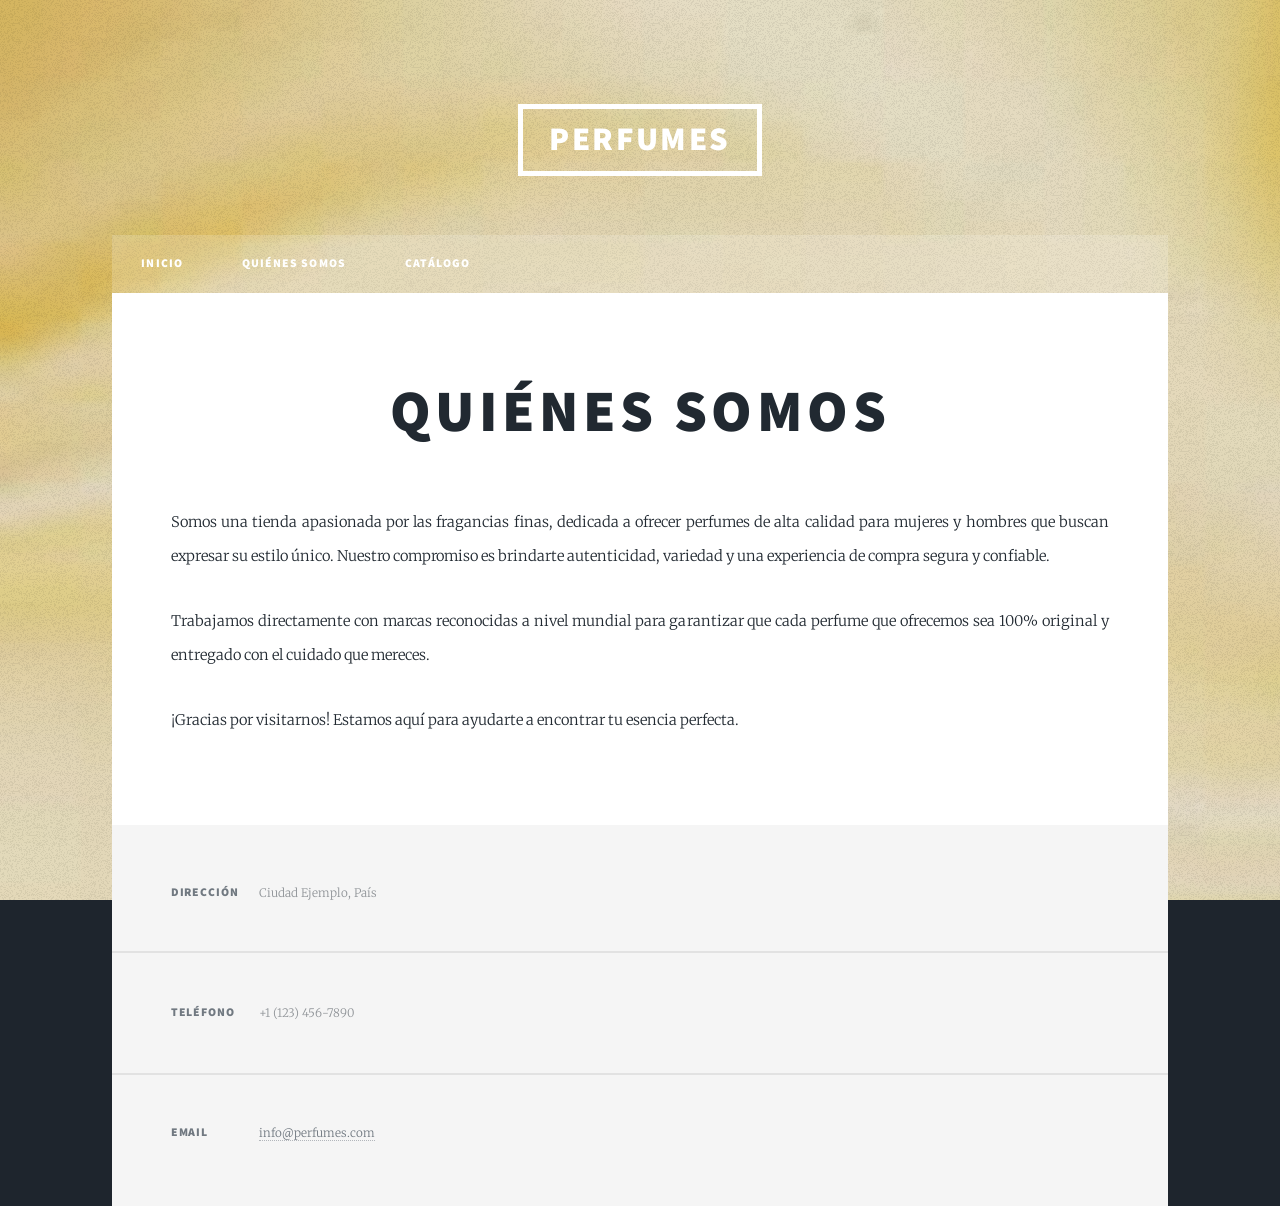
==== commit 3b30cf3d: "Add files via upload" ====
--- a/generic.html
+++ b/generic.html
@@ -6,7 +6,7 @@
 -->
 <html>
 	<head>
-		<title>Generic Page - Massively by HTML5 UP</title>
+		<title>Quiénes Somos - Perfumes</title>
 		<meta charset="utf-8" />
 		<meta name="viewport" content="width=device-width, initial-scale=1, user-scalable=no" />
 		<link rel="stylesheet" href="assets/css/main.css" />
@@ -15,97 +15,64 @@
 	<body class="is-preload">
 
 		<!-- Wrapper -->
-			<div id="wrapper">
+			<div id="wrapper" class="fade-in">
 
 				<!-- Header -->
 					<header id="header">
-						<a href="index.html" class="logo">Inicio</a>
+						<a href="index.html" class="logo">Perfumes</a>
 					</header>
 
 				<!-- Nav -->
 					<nav id="nav">
 						<ul class="links">
 							<li><a href="index.html">Inicio</a></li>
-							<li class="active"><a href="generic.html">¿Quienes somos?</a></li>
-							<li><a href="elements.html">Catalogo</a></li>
-						</ul>
-						<ul class="icons">
-							<li><a href="#" class="icon brands fa-twitter"><span class="label">Twitter</span></a></li>
-							<li><a href="#" class="icon brands fa-facebook-f"><span class="label">Facebook</span></a></li>
-							<li><a href="#" class="icon brands fa-instagram"><span class="label">Instagram</span></a></li>
-							<li><a href="#" class="icon brands fa-github"><span class="label">GitHub</span></a></li>
+							<li><a href="generic.html">Quiénes Somos</a></li>
+							<li><a href="elements.html">Catálogo</a></li>
 						</ul>
 					</nav>
 
 				<!-- Main -->
 					<div id="main">
 
-						<!-- Post -->
-							<section class="post">
-								<header class="major">
-									<span class="date">April 25, 2017</span>
-									<h1>¿Quienes somos?<br />
-									</h1>
-									<p>Somos un local de ventas de perfumes.</p>
-								</header>
-								<div class="image main"><img src="images/pic01.jpg" alt="" /></div>
-								<p> Villa Madrid Nashavilla, TN 32121-9219 </p>
+						<section class="post">
+							<header class="major">
+								<h1>Quiénes Somos</h1>
+							</header>
+
+							<p>
+								Somos una tienda apasionada por las fragancias finas, dedicada a ofrecer perfumes de alta calidad para mujeres y hombres que buscan expresar su estilo único. 
+								Nuestro compromiso es brindarte autenticidad, variedad y una experiencia de compra segura y confiable.
+							</p>
+
+							<p>
+								Trabajamos directamente con marcas reconocidas a nivel mundial para garantizar que cada perfume que ofrecemos sea 100% original y entregado con el cuidado que mereces.
+							</p>
+
+							<p>
+								¡Gracias por visitarnos! Estamos aquí para ayudarte a encontrar tu esencia perfecta.
+							</p>
+
+						</section>
 
 					</div>
 
 				<!-- Footer -->
 					<footer id="footer">
-						<section>
-							<form method="post" action="#">
-								<div class="fields">
-									<div class="field">
-										<label for="name">Name</label>
-										<input type="text" name="name" id="name" />
-									</div>
-									<div class="field">
-										<label for="email">Email</label>
-										<input type="text" name="email" id="email" />
-									</div>
-									<div class="field">
-										<label for="message">Message</label>
-										<textarea name="message" id="message" rows="3"></textarea>
-									</div>
-								</div>
-								<ul class="actions">
-									<li><input type="submit" value="Send Message" /></li>
-								</ul>
-							</form>
-						</section>
 						<section class="split contact">
-						<section class="alt">
-								<h3>Address</h3>
-								<p>Villa Madrid<br />
-								Nashavilla, TN 32121-9219</p>
+							<section class="alt">
+								<h3>Dirección</h3>
+								<p>Ciudad Ejemplo, País</p>
 							</section>
 							<section>
-								<h3>Phone</h3>
-								<p><a href="#">(667) 210-9823</a></p>
+								<h3>Teléfono</h3>
+								<p>+1 (123) 456-7890</p>
 							</section>
 							<section>
 								<h3>Email</h3>
-								<p><a href="#">perfume.cesun@gmail.com</a></p>
-							</section>
-							<section>
-								<h3>Social</h3>
-								<ul class="icons alt">
-									<li><a href="#" class="icon brands alt fa-twitter"><span class="label">Twitter</span></a></li>
-									<li><a href="#" class="icon brands alt fa-facebook-f"><span class="label">Facebook</span></a></li>
-									<li><a href="#" class="icon brands alt fa-instagram"><span class="label">Instagram</span></a></li>
-									<li><a href="#" class="icon brands alt fa-github"><span class="label">GitHub</span></a></li>
-								</ul>
+								<p><a href="mailto:info@perfumes.com">info@perfumes.com</a></p>
 							</section>
 						</section>
 					</footer>
-
-				<!-- Copyright -->
-					<div id="copyright">
-						<ul><li>&copy; Untitled</li><li>Design: <a href="https://html5up.net">HTML5 UP</a></li></ul>
-					</div>
 
 			</div>
 
